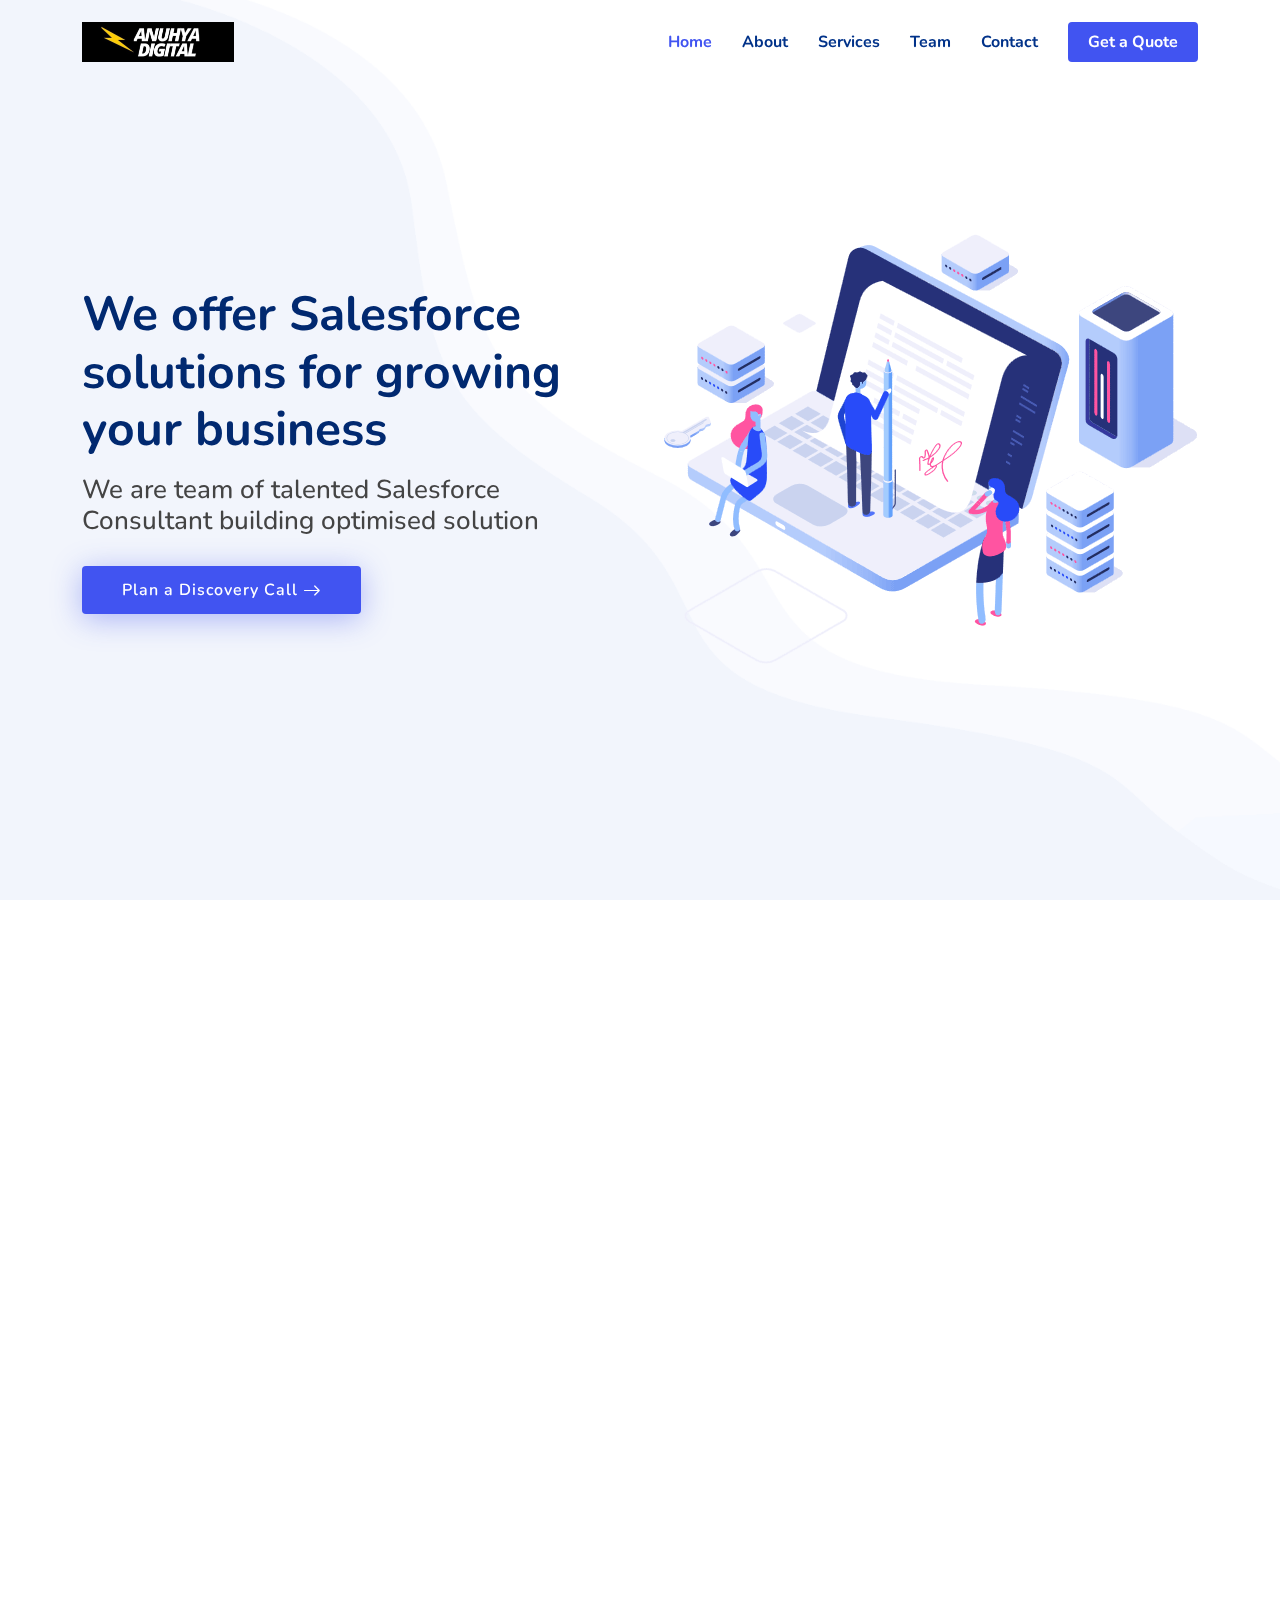
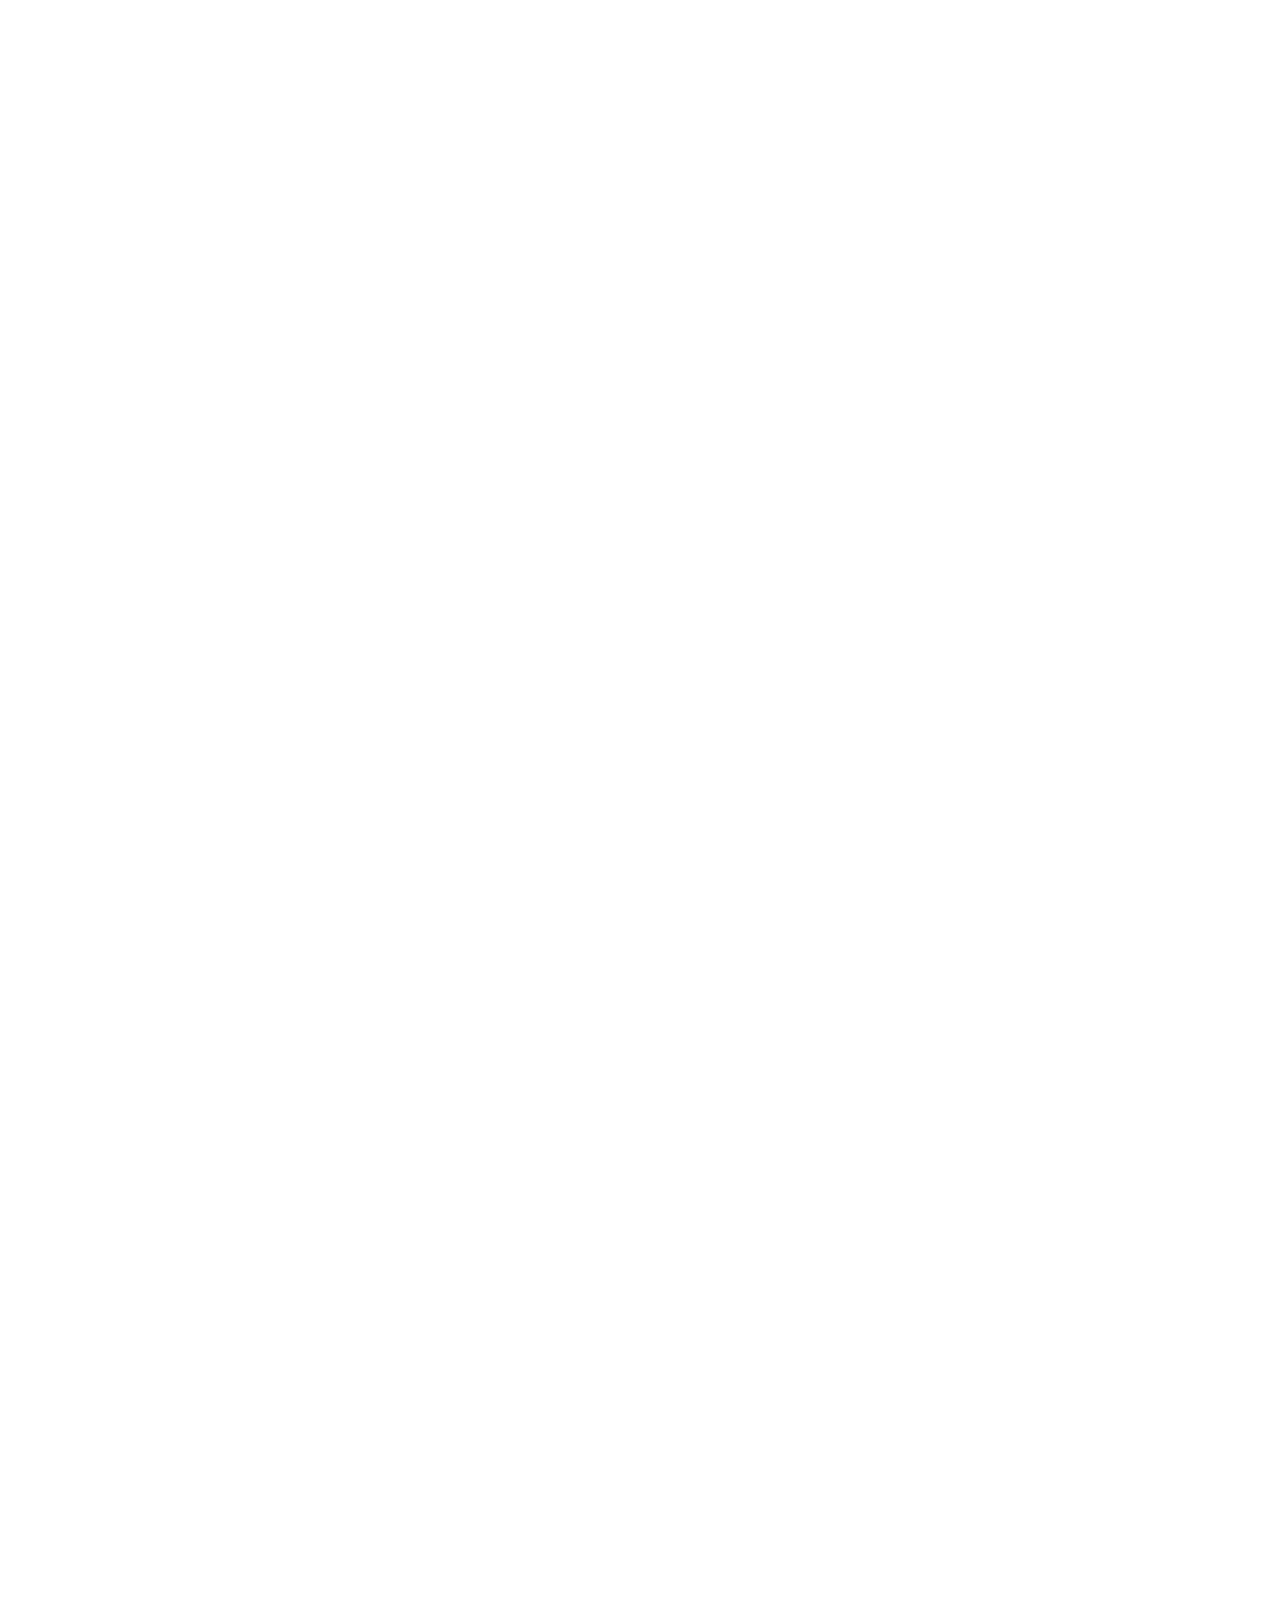
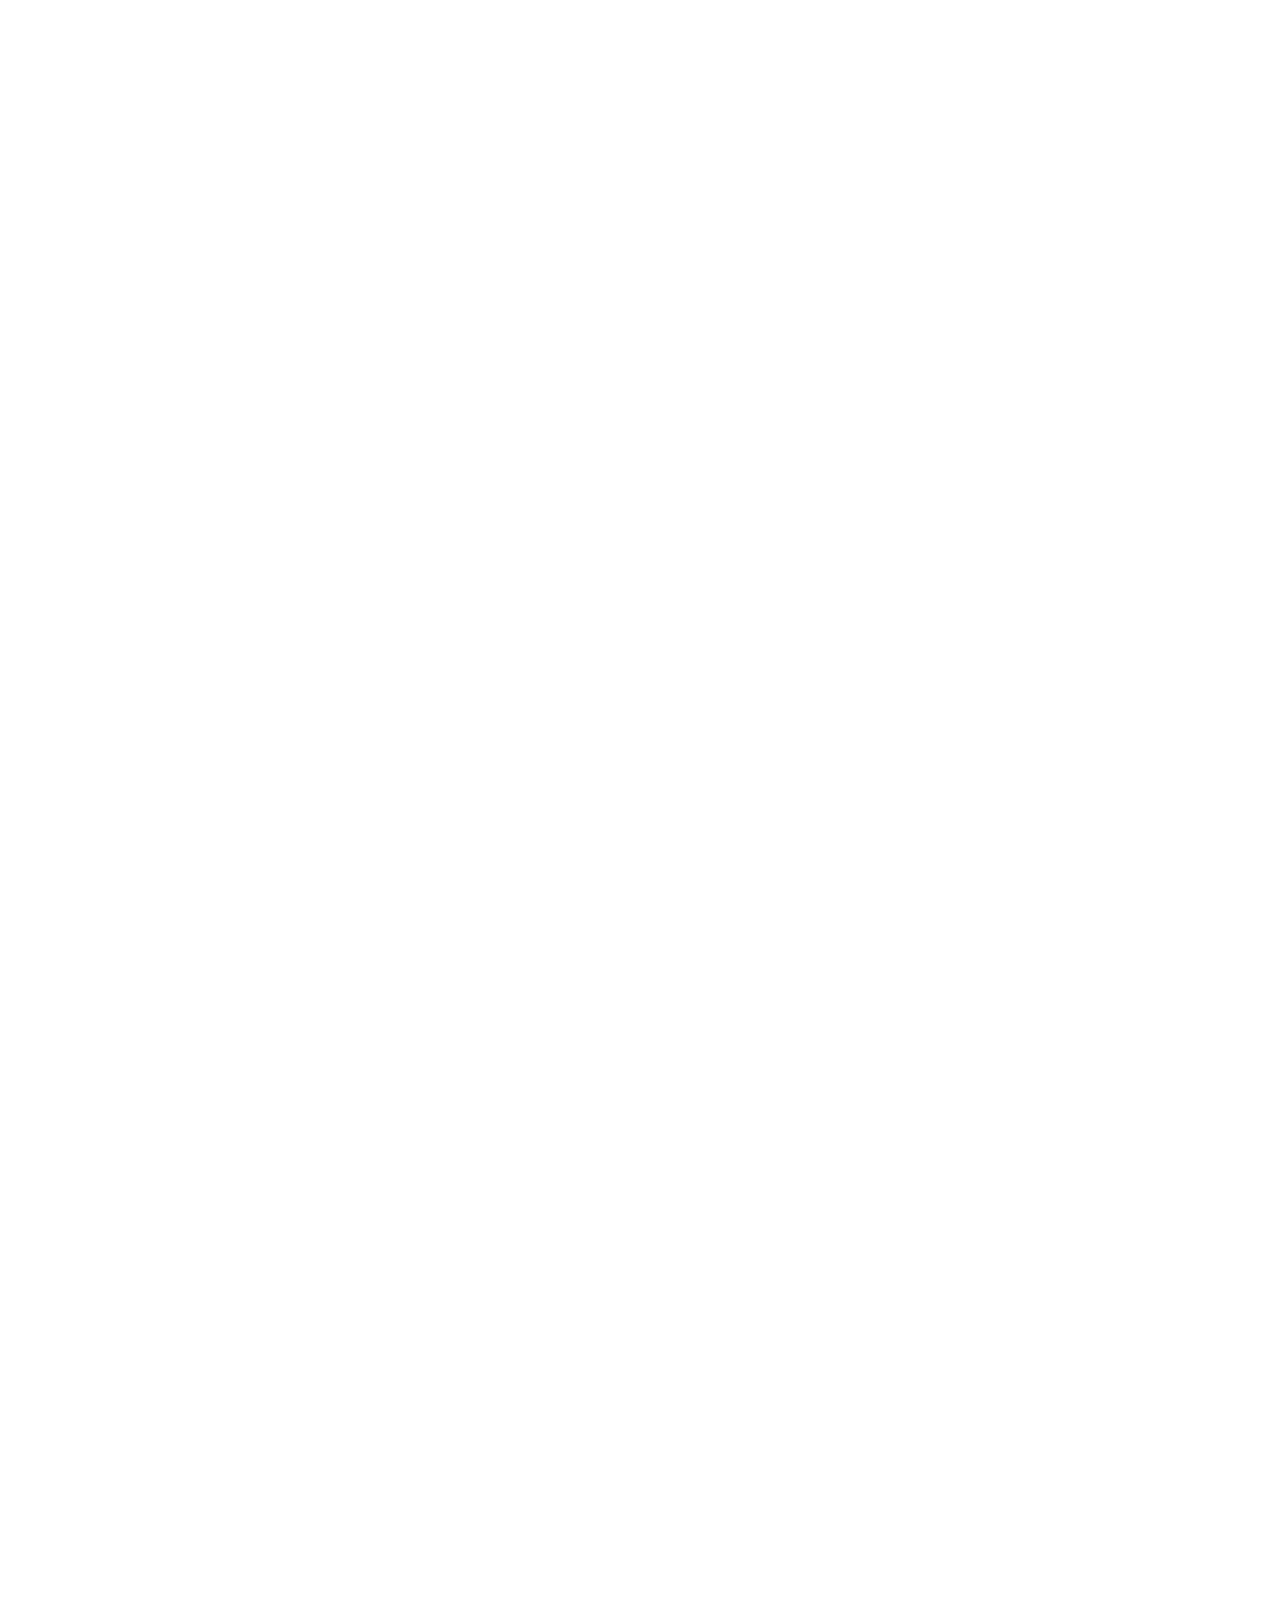
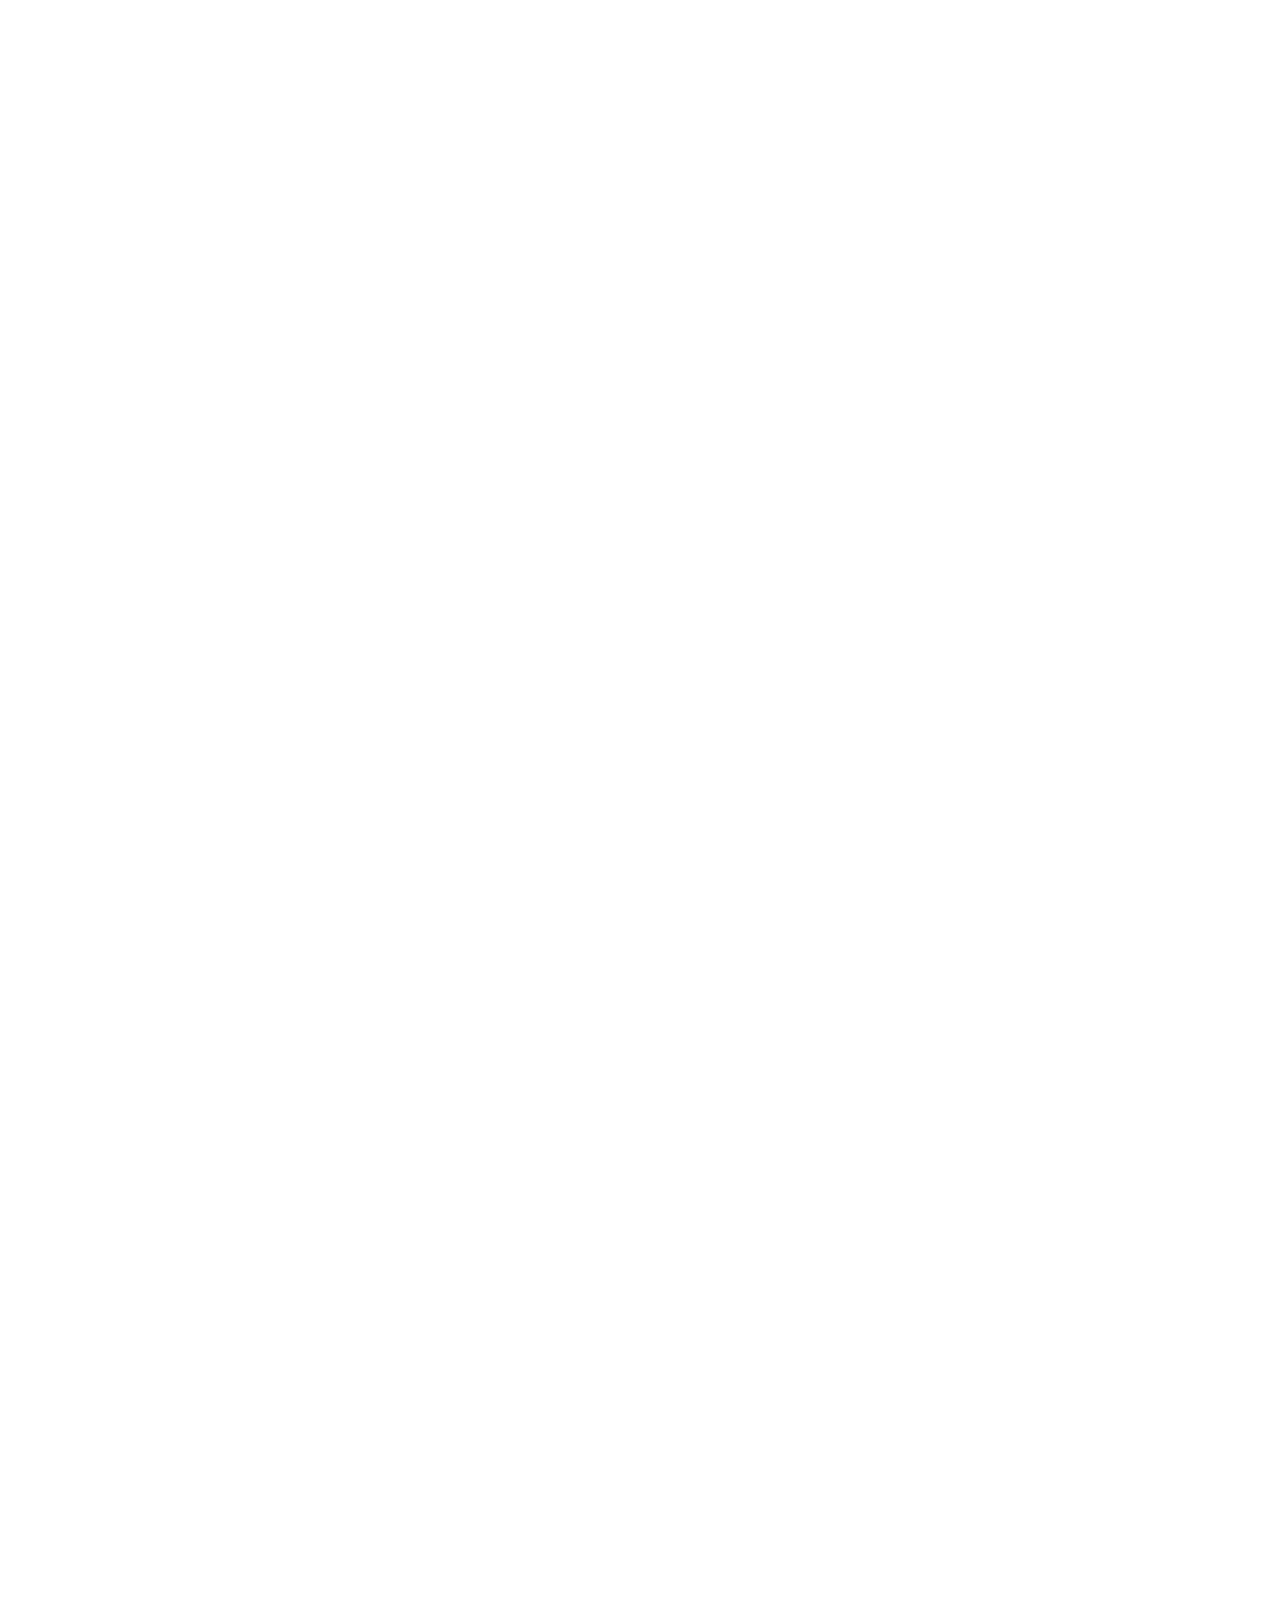
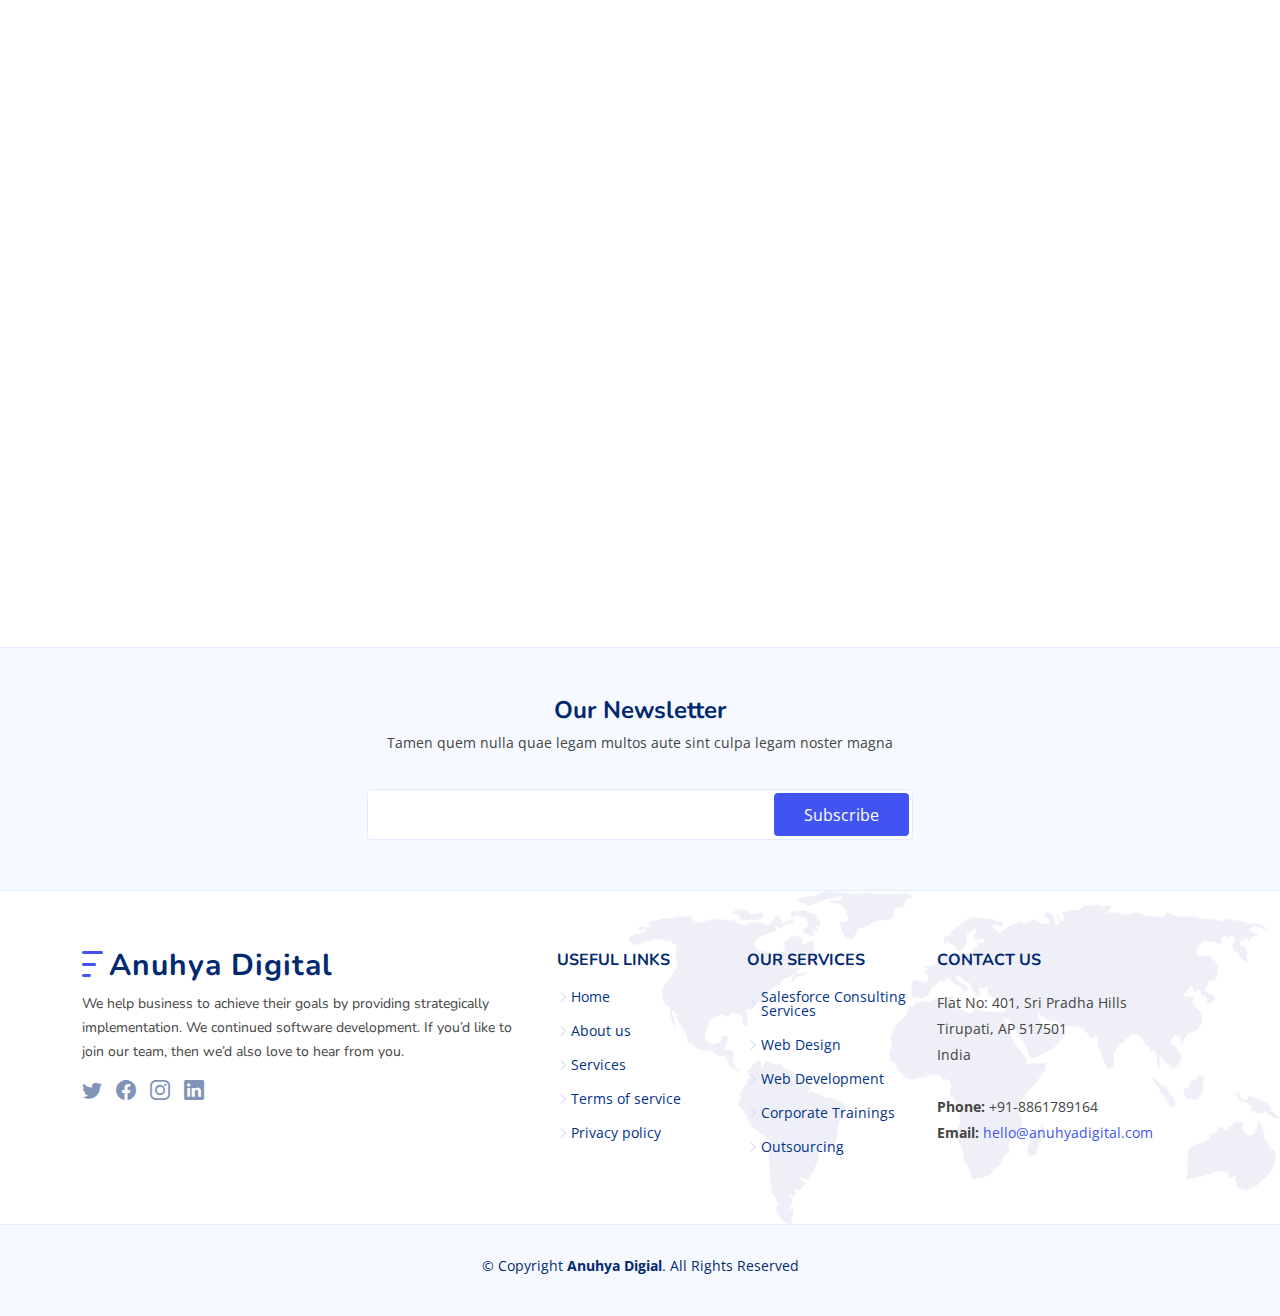
==== index.html @ 3bba0479 "pushing" ====
<!DOCTYPE html>
<html lang="en">
<head>
  <meta charset="utf-8">
  <meta content="width=device-width, initial-scale=1.0" name="viewport">

  <title>Anuhya Digital - Salesforce Consulting Firm</title>
  <meta content="" name="description">
  <meta content="" name="keywords">

  <!-- Favicons -->
  <link href="assets/img/favicon.png" rel="icon">
  <link href="assets/img/apple-touch-icon.png" rel="apple-touch-icon">

  <!-- Google Fonts -->
  <link href="https://fonts.googleapis.com/css?family=Open+Sans:300,300i,400,400i,600,600i,700,700i|Nunito:300,300i,400,400i,600,600i,700,700i|Poppins:300,300i,400,400i,500,500i,600,600i,700,700i" rel="stylesheet">

  <!-- Vendor CSS Files -->
  <link href="assets/vendor/aos/aos.css" rel="stylesheet">
  <link href="assets/vendor/bootstrap/css/bootstrap.min.css" rel="stylesheet">
  <link href="assets/vendor/bootstrap-icons/bootstrap-icons.css" rel="stylesheet">
  <link href="assets/vendor/glightbox/css/glightbox.min.css" rel="stylesheet">
  <link href="assets/vendor/remixicon/remixicon.css" rel="stylesheet">
  <link href="assets/vendor/swiper/swiper-bundle.min.css" rel="stylesheet">

  <!-- Template Main CSS File -->
  <link href="assets/css/style.css" rel="stylesheet">

</head>

<body>

  <!-- ======= Header ======= -->
  <header id="header" class="header fixed-top">
    <div class="container-fluid container-xl d-flex align-items-center justify-content-between">

      <a href="/" class="logo d-flex align-items-center">
        <img src="/assets/img/logo/Anuhya-Logo-1.jpg" alt="">
       <!-- <span>FlexStart</span> -->
      </a>

      <nav id="navbar" class="navbar">
        <ul>
          <li><a class="nav-link scrollto active" href="#hero">Home</a></li>
          <li><a class="nav-link scrollto" href="#about">About</a></li>
          <li><a class="nav-link scrollto" href="#services">Services</a></li>
         <!-- <li><a class="nav-link scrollto" href="#portfolio">Portfolio</a></li> -->
          <li><a class="nav-link scrollto" href="#team">Team</a></li>                   
         
         <!-- 
          <li class="dropdown"><a href="#"><span>Drop Down</span> <i class="bi bi-chevron-down"></i></a>
            <ul>
              <li><a href="#">Drop Down 1</a></li>
              <li class="dropdown"><a href="#"><span>Deep Drop Down</span> <i class="bi bi-chevron-right"></i></a>
                <ul>
                  <li><a href="#">Deep Drop Down 1</a></li>
                  <li><a href="#">Deep Drop Down 2</a></li>
                  <li><a href="#">Deep Drop Down 3</a></li>
                  <li><a href="#">Deep Drop Down 4</a></li>
                  <li><a href="#">Deep Drop Down 5</a></li>
                </ul>
              </li>
              <li><a href="#">Drop Down 2</a></li>
              <li><a href="#">Drop Down 3</a></li>
              <li><a href="#">Drop Down 4</a></li>
            </ul>
          </li>
          -->
          <li><a class="nav-link scrollto" href="#contact">Contact</a></li>
         <!-- <li><a href="blog.html">Blog</a></li> -->
          <li><a class="getstarted scrollto" href="#about">Get a Quote</a></li>
        </ul>
        <i class="bi bi-list mobile-nav-toggle"></i>
      </nav><!-- .navbar -->

    </div>
  </header><!-- End Header -->

  <!-- ======= Hero Section ======= -->
  <section id="hero" class="hero d-flex align-items-center">

    <div class="container">
      <div class="row">
        <div class="col-lg-6 d-flex flex-column justify-content-center">
          <h1 data-aos="fade-up">We offer Salesforce solutions for growing your business</h1>
          <h2 data-aos="fade-up" data-aos-delay="400">We are team of talented Salesforce Consultant building optimised solution</h2>
          <div data-aos="fade-up" data-aos-delay="600">
            <div class="text-center text-lg-start">
              <a href="#about" class="btn-get-started scrollto d-inline-flex align-items-center justify-content-center align-self-center">
                <span>Plan a Discovery Call</span>
                <i class="bi bi-arrow-right"></i>
              </a>
            </div>
          </div>
        </div>
        <div class="col-lg-6 hero-img" data-aos="zoom-out" data-aos-delay="200">
          <img src="assets/img/hero-img.png" class="img-fluid" alt="">
        </div>
      </div>
    </div>

  </section><!-- End Hero -->

  <main id="main">
    <!-- ======= About Section ======= -->
    <section id="about" class="about">

      <div class="container" data-aos="fade-up">
        <div class="row gx-0">

          <div class="col-lg-6 d-flex flex-column justify-content-center" data-aos="fade-up" data-aos-delay="200">
            <div class="content">
              <h3>Who We Are</h3>
              <h2>The complete digital agency for large & small businesses in Salesforce implementation</h2>
              <p style="text-align: justify;">
                We are having fantastic team made up  with the strongest mindset on salesforce consulting services on deliverables and our certified team wants to ensure client deliveries with dead lines and ensure to delivery with Out box functionality which helps to less maintained and greater optimization and usage of salesforce consulting skills. We always want to the client with clients from prototype to delivery and after delivery, we will not leave our clients, Our dedicated team will ensure everything running smoothly after delivery.
              </p>
              <div class="text-center text-lg-start">
                <a href="#" class="btn-read-more d-inline-flex align-items-center justify-content-center align-self-center">
                  <span>Read More</span>
                  <i class="bi bi-arrow-right"></i>
                </a>
              </div>
            </div>
          </div>

          <div class="col-lg-6 d-flex align-items-center" data-aos="zoom-out" data-aos-delay="200">
            <img src="assets/img/about.jpg" class="img-fluid" alt="">
          </div>

        </div>
      </div>

    </section><!-- End About Section -->

    <!-- ======= Values Section ======= -->
    <section id="values" class="values">

      <div class="container" data-aos="fade-up">

        <header class="section-header">
          <h2>Our Values</h2>
          <p style="font-size: 20px; line-height: 20px; text-align: justify;">
            As a Salesforce consulting company, we are committed to upholding a set of core values that guide our actions and decisions every day. We believe that by staying 
            true to these values, we can provide the best possible service to our clients and make a positive impact in our communities.
          </p>
        </header>

        <div class="row">

          <div class="col-lg-4" data-aos="fade-up" data-aos-delay="200">
            <div class="box">
              <img src="assets/img/values-3.png" class="img-fluid" alt="">
              <h3>Strategy</h3>
              <p>The first step involves a discovey call to get requirements and build strategy to build applications </p>
            </div>
          </div>

          <div class="col-lg-4 mt-4 mt-lg-0" data-aos="fade-up" data-aos-delay="400">
            <div class="box">
              <img src="assets/img/values-1.png" class="img-fluid" alt="">
              <h3>Design</h3>
              <p>Planning and building prototype version of applications and redesign application on user inputs.</p>
            </div>
          </div>

          <div class="col-lg-4 mt-4 mt-lg-0" data-aos="fade-up" data-aos-delay="600">
            <div class="box">
              <img src="assets/img/values-2.png" class="img-fluid" alt="">
              <h3>Launch</h3>
              <p>Train the trainer program and provide User training activity on applications.</p>
            </div>
          </div>

        </div>

      </div>

    </section><!-- End Values Section -->

    <!-- ======= Counts Section ======= -->
    <section id="counts" class="counts">
      <div class="container" data-aos="fade-up">

        <div class="row gy-4">

          <div class="col-lg-3 col-md-6">
            <div class="count-box">
              <i class="bi bi-emoji-smile"></i>
              <div>
                <span data-purecounter-start="0" data-purecounter-end="12" data-purecounter-duration="1" class="purecounter"></span>
                <p>Happy Clients</p>
              </div>
            </div>
          </div>

          <div class="col-lg-3 col-md-6">
            <div class="count-box">
              <i class="bi bi-journal-richtext" style="color: #ee6c20;"></i>
              <div>
                <span data-purecounter-start="0" data-purecounter-end="18" data-purecounter-duration="1" class="purecounter"></span>
                <p>Projects</p>
              </div>
            </div>
          </div>

          <div class="col-lg-3 col-md-6">
            <div class="count-box">
              <i class="bi bi-headset" style="color: #15be56;"></i>
              <div>
                <span data-purecounter-start="0" data-purecounter-end="5000" data-purecounter-duration="1" class="purecounter"></span>
                <p>Hours Of Support</p>
              </div>
            </div>
          </div>

          <div class="col-lg-3 col-md-6">
            <div class="count-box">
              <i class="bi bi-people" style="color: #bb0852;"></i>
              <div>
                <span data-purecounter-start="0" data-purecounter-end="15" data-purecounter-duration="1" class="purecounter"></span>
                <p>Hard Workers</p>
              </div>
            </div>
          </div>

        </div>

      </div>
    </section><!-- End Counts Section -->

    <!-- ======= Features Section ======= -->
    <!--
    <section id="features" class="features">

      <div class="container" data-aos="fade-up">

        <header class="section-header">
          <h2>Features</h2>
          <p>Laboriosam et omnis fuga quis dolor direda fara</p>
        </header>

        <div class="row">

          <div class="col-lg-6">
            <img src="assets/img/features.png" class="img-fluid" alt="">
          </div>

          <div class="col-lg-6 mt-5 mt-lg-0 d-flex">
            <div class="row align-self-center gy-4">

              <div class="col-md-6" data-aos="zoom-out" data-aos-delay="200">
                <div class="feature-box d-flex align-items-center">
                  <i class="bi bi-check"></i>
                  <h3>Eos aspernatur rem</h3>
                </div>
              </div>

              <div class="col-md-6" data-aos="zoom-out" data-aos-delay="300">
                <div class="feature-box d-flex align-items-center">
                  <i class="bi bi-check"></i>
                  <h3>Facilis neque ipsa</h3>
                </div>
              </div>

              <div class="col-md-6" data-aos="zoom-out" data-aos-delay="400">
                <div class="feature-box d-flex align-items-center">
                  <i class="bi bi-check"></i>
                  <h3>Volup amet voluptas</h3>
                </div>
              </div>

              <div class="col-md-6" data-aos="zoom-out" data-aos-delay="500">
                <div class="feature-box d-flex align-items-center">
                  <i class="bi bi-check"></i>
                  <h3>Rerum omnis sint</h3>
                </div>
              </div>

              <div class="col-md-6" data-aos="zoom-out" data-aos-delay="600">
                <div class="feature-box d-flex align-items-center">
                  <i class="bi bi-check"></i>
                  <h3>Alias possimus</h3>
                </div>
              </div>

              <div class="col-md-6" data-aos="zoom-out" data-aos-delay="700">
                <div class="feature-box d-flex align-items-center">
                  <i class="bi bi-check"></i>
                  <h3>Repellendus mollitia</h3>
                </div>
              </div>

            </div>
          </div>

        </div> 

        <div class="row feture-tabs" data-aos="fade-up">
          <div class="col-lg-6">
            <h3>Neque officiis dolore maiores et exercitationem quae est seda lidera pat claero</h3>

            <ul class="nav nav-pills mb-3">
              <li>
                <a class="nav-link active" data-bs-toggle="pill" href="#tab1">Saepe fuga</a>
              </li>
              <li>
                <a class="nav-link" data-bs-toggle="pill" href="#tab2">Voluptates</a>
              </li>
              <li>
                <a class="nav-link" data-bs-toggle="pill" href="#tab3">Corrupti</a>
              </li>
            </ul>

            <div class="tab-content">
              <div class="tab-pane fade show active" id="tab1">
                <p>Consequuntur inventore voluptates consequatur aut vel et. Eos doloribus expedita. Sapiente atque consequatur minima nihil quae aspernatur quo suscipit voluptatem.</p>
                <div class="d-flex align-items-center mb-2">
                  <i class="bi bi-check2"></i>
                  <h4>Repudiandae rerum velit modi et officia quasi facilis</h4>
                </div>
                <p>Laborum omnis voluptates voluptas qui sit aliquam blanditiis. Sapiente minima commodi dolorum non eveniet magni quaerat nemo et.</p>
                <div class="d-flex align-items-center mb-2">
                  <i class="bi bi-check2"></i>
                  <h4>Incidunt non veritatis illum ea ut nisi</h4>
                </div>
                <p>Non quod totam minus repellendus autem sint velit. Rerum debitis facere soluta tenetur. Iure molestiae assumenda sunt qui inventore eligendi voluptates nisi at. Dolorem quo tempora. Quia et perferendis.</p>
              </div>

              <div class="tab-pane fade show" id="tab2">
                <p>Consequuntur inventore voluptates consequatur aut vel et. Eos doloribus expedita. Sapiente atque consequatur minima nihil quae aspernatur quo suscipit voluptatem.</p>
                <div class="d-flex align-items-center mb-2">
                  <i class="bi bi-check2"></i>
                  <h4>Repudiandae rerum velit modi et officia quasi facilis</h4>
                </div>
                <p>Laborum omnis voluptates voluptas qui sit aliquam blanditiis. Sapiente minima commodi dolorum non eveniet magni quaerat nemo et.</p>
                <div class="d-flex align-items-center mb-2">
                  <i class="bi bi-check2"></i>
                  <h4>Incidunt non veritatis illum ea ut nisi</h4>
                </div>
                <p>Non quod totam minus repellendus autem sint velit. Rerum debitis facere soluta tenetur. Iure molestiae assumenda sunt qui inventore eligendi voluptates nisi at. Dolorem quo tempora. Quia et perferendis.</p>
              </div>

              <div class="tab-pane fade show" id="tab3">
                <p>Consequuntur inventore voluptates consequatur aut vel et. Eos doloribus expedita. Sapiente atque consequatur minima nihil quae aspernatur quo suscipit voluptatem.</p>
                <div class="d-flex align-items-center mb-2">
                  <i class="bi bi-check2"></i>
                  <h4>Repudiandae rerum velit modi et officia quasi facilis</h4>
                </div>
                <p>Laborum omnis voluptates voluptas qui sit aliquam blanditiis. Sapiente minima commodi dolorum non eveniet magni quaerat nemo et.</p>
                <div class="d-flex align-items-center mb-2">
                  <i class="bi bi-check2"></i>
                  <h4>Incidunt non veritatis illum ea ut nisi</h4>
                </div>
                <p>Non quod totam minus repellendus autem sint velit. Rerum debitis facere soluta tenetur. Iure molestiae assumenda sunt qui inventore eligendi voluptates nisi at. Dolorem quo tempora. Quia et perferendis.</p>
              </div>
            </div>
          </div>

          <div class="col-lg-6">
            <img src="assets/img/features-2.png" class="img-fluid" alt="">
          </div>
        </div>

        <div class="row feature-icons" data-aos="fade-up">
          <h3>Ratione mollitia eos ab laudantium rerum beatae quo</h3>
          <div class="row">
            <div class="col-xl-4 text-center" data-aos="fade-right" data-aos-delay="100">
              <img src="assets/img/features-3.png" class="img-fluid p-4" alt="">
            </div>

            <div class="col-xl-8 d-flex content">
              <div class="row align-self-center gy-4">

                <div class="col-md-6 icon-box" data-aos="fade-up">
                  <i class="ri-line-chart-line"></i>
                  <div>
                    <h4>Corporis voluptates sit</h4>
                    <p>Consequuntur sunt aut quasi enim aliquam quae harum pariatur laboris nisi ut aliquip</p>
                  </div>
                </div>

                <div class="col-md-6 icon-box" data-aos="fade-up" data-aos-delay="100">
                  <i class="ri-stack-line"></i>
                  <div>
                    <h4>Ullamco laboris nisi</h4>
                    <p>Excepteur sint occaecat cupidatat non proident, sunt in culpa qui officia deserunt</p>
                  </div>
                </div>

                <div class="col-md-6 icon-box" data-aos="fade-up" data-aos-delay="200">
                  <i class="ri-brush-4-line"></i>
                  <div>
                    <h4>Labore consequatur</h4>
                    <p>Aut suscipit aut cum nemo deleniti aut omnis. Doloribus ut maiores omnis facere</p>
                  </div>
                </div>

                <div class="col-md-6 icon-box" data-aos="fade-up" data-aos-delay="300">
                  <i class="ri-magic-line"></i>
                  <div>
                    <h4>Beatae veritatis</h4>
                    <p>Expedita veritatis consequuntur nihil tempore laudantium vitae denat pacta</p>
                  </div>
                </div>

                <div class="col-md-6 icon-box" data-aos="fade-up" data-aos-delay="400">
                  <i class="ri-command-line"></i>
                  <div>
                    <h4>Molestiae dolor</h4>
                    <p>Et fuga et deserunt et enim. Dolorem architecto ratione tensa raptor marte</p>
                  </div>
                </div>

                <div class="col-md-6 icon-box" data-aos="fade-up" data-aos-delay="500">
                  <i class="ri-radar-line"></i>
                  <div>
                    <h4>Explicabo consectetur</h4>
                    <p>Est autem dicta beatae suscipit. Sint veritatis et sit quasi ab aut inventore</p>
                  </div>
                </div>

              </div>
            </div>
          </div>
        </div>
      </div>
    </section>
     -->
    <!-- End Features Section -->

    <!-- ======= Services Section ======= -->
    <section id="services" class="services">

      <div class="container" data-aos="fade-up">

        <header class="section-header">
          <h2>Services</h2>
          <p style="font-size: 25px; line-height: 25px; text-align: justify;">We’re an agency that runs remarkably successful deployments in the most
            competitive sectors, using a unique blend of technical and creative expertise</p>
        </header>

        <div class="row gy-4">

          <div class="col-lg-4 col-md-6" data-aos="fade-up" data-aos-delay="200">
            <div class="service-box blue">
              <i class="ri-discuss-line icon"></i>
              <h3>Salesforce Sales Cloud</h3>
              <p>Provident nihil minus qui consequatur non omnis maiores. Eos accusantium minus dolores iure perferendis tempore et consequatur.</p>
              <a href="#" class="read-more"><span>Read More</span> <i class="bi bi-arrow-right"></i></a>
            </div>
          </div>

          <div class="col-lg-4 col-md-6" data-aos="fade-up" data-aos-delay="300">
            <div class="service-box orange">
              <i class="ri-discuss-line icon"></i>
              <h3>Salesforce Service Cloud</h3>
              <p>Ut autem aut autem non a. Sint sint sit facilis nam iusto sint. Libero corrupti neque eum hic non ut nesciunt dolorem.</p>
              <a href="#" class="read-more"><span>Read More</span> <i class="bi bi-arrow-right"></i></a>
            </div>
          </div>

          <div class="col-lg-4 col-md-6" data-aos="fade-up" data-aos-delay="400">
            <div class="service-box green">
              <i class="ri-discuss-line icon"></i>
              <h3>Salesforce Community Cloud</h3>
              <p>Ut excepturi voluptatem nisi sed. Quidem fuga consequatur. Minus ea aut. Vel qui id voluptas adipisci eos earum corrupti.</p>
              <a href="#" class="read-more"><span>Read More</span> <i class="bi bi-arrow-right"></i></a>
            </div>
          </div>

          <div class="col-lg-4 col-md-6" data-aos="fade-up" data-aos-delay="500">
            <div class="service-box red">
              <i class="ri-discuss-line icon"></i>
              <h3>Salesforce Non Profit Cloud</h3>
              <p>Non et temporibus minus omnis sed dolor esse consequatur. Cupiditate sed error ea fuga sit provident adipisci neque.</p>
              <a href="#" class="read-more"><span>Read More</span> <i class="bi bi-arrow-right"></i></a>
            </div>
          </div>

          <div class="col-lg-4 col-md-6" data-aos="fade-up" data-aos-delay="600">
            <div class="service-box purple">
              <i class="ri-discuss-line icon"></i>
              <h3>Salesforce Field Service Cloud</h3>
              <p>Cumque et suscipit saepe. Est maiores autem enim facilis ut aut ipsam corporis aut. Sed animi at autem alias eius labore.</p>
              <a href="#" class="read-more"><span>Read More</span> <i class="bi bi-arrow-right"></i></a>
            </div>
          </div>

          <div class="col-lg-4 col-md-6" data-aos="fade-up" data-aos-delay="700">
            <div class="service-box pink">
              <i class="ri-discuss-line icon"></i>
              <h3>Tableau CRM</h3>
              <p>Hic molestias ea quibusdam eos. Fugiat enim doloremque aut neque non et debitis iure. Corrupti recusandae ducimus enim.</p>
              <a href="#" class="read-more"><span>Read More</span> <i class="bi bi-arrow-right"></i></a>
            </div>
          </div>

          <div class="col-lg-4 col-md-6" data-aos="fade-up" data-aos-delay="500">
            <div class="service-box red">
              <i class="ri-discuss-line icon"></i>
              <h3>Web Design</h3>
              <p>Non et temporibus minus omnis sed dolor esse consequatur. Cupiditate sed error ea fuga sit provident adipisci neque.</p>
              <a href="#" class="read-more"><span>Read More</span> <i class="bi bi-arrow-right"></i></a>
            </div>
          </div>

          <div class="col-lg-4 col-md-6" data-aos="fade-up" data-aos-delay="600">
            <div class="service-box purple">
              <i class="ri-discuss-line icon"></i>
              <h3>SEO</h3>
              <p>Cumque et suscipit saepe. Est maiores autem enim facilis ut aut ipsam corporis aut. Sed animi at autem alias eius labore.</p>
              <a href="#" class="read-more"><span>Read More</span> <i class="bi bi-arrow-right"></i></a>
            </div>
          </div>

          <div class="col-lg-4 col-md-6" data-aos="fade-up" data-aos-delay="700">
            <div class="service-box pink">
              <i class="ri-discuss-line icon"></i>
              <h3>Social Media Marketing</h3>
              <p>Hic molestias ea quibusdam eos. Fugiat enim doloremque aut neque non et debitis iure. Corrupti recusandae ducimus enim.</p>
              <a href="#" class="read-more"><span>Read More</span> <i class="bi bi-arrow-right"></i></a>
            </div>
          </div>
        </div>

      </div>

    </section>
    <!-- End Services Section -->

    <!-- ======= Pricing Section ======= -->
    <!--
    <section id="pricing" class="pricing">
      <div class="container" data-aos="fade-up">
        <header class="section-header">
          <h2>Pricing</h2>
          <p>Check our Pricing</p>
        </header>

        <div class="row gy-4" data-aos="fade-left">
          <div class="col-lg-3 col-md-6" data-aos="zoom-in" data-aos-delay="100">
            <div class="box">
              <h3 style="color: #07d5c0;">Free Plan</h3>
              <div class="price"><sup>$</sup>0<span> / mo</span></div>
              <img src="assets/img/pricing-free.png" class="img-fluid" alt="">
              <ul>
                <li>Aida dere</li>
                <li>Nec feugiat nisl</li>
                <li>Nulla at volutpat dola</li>
                <li class="na">Pharetra massa</li>
                <li class="na">Massa ultricies mi</li>
              </ul>
              <a href="#" class="btn-buy">Buy Now</a>
            </div>
          </div>

          <div class="col-lg-3 col-md-6" data-aos="zoom-in" data-aos-delay="200">
            <div class="box">
              <span class="featured">Featured</span>
              <h3 style="color: #65c600;">Starter Plan</h3>
              <div class="price"><sup>$</sup>19<span> / mo</span></div>
              <img src="assets/img/pricing-starter.png" class="img-fluid" alt="">
              <ul>
                <li>Aida dere</li>
                <li>Nec feugiat nisl</li>
                <li>Nulla at volutpat dola</li>
                <li>Pharetra massa</li>
                <li class="na">Massa ultricies mi</li>
              </ul>
              <a href="#" class="btn-buy">Buy Now</a>
            </div>
          </div>

          <div class="col-lg-3 col-md-6" data-aos="zoom-in" data-aos-delay="300">
            <div class="box">
              <h3 style="color: #ff901c;">Business Plan</h3>
              <div class="price"><sup>$</sup>29<span> / mo</span></div>
              <img src="assets/img/pricing-business.png" class="img-fluid" alt="">
              <ul>
                <li>Aida dere</li>
                <li>Nec feugiat nisl</li>
                <li>Nulla at volutpat dola</li>
                <li>Pharetra massa</li>
                <li>Massa ultricies mi</li>
              </ul>
              <a href="#" class="btn-buy">Buy Now</a>
            </div>
          </div>

          <div class="col-lg-3 col-md-6" data-aos="zoom-in" data-aos-delay="400">
            <div class="box">
              <h3 style="color: #ff0071;">Ultimate Plan</h3>
              <div class="price"><sup>$</sup>49<span> / mo</span></div>
              <img src="assets/img/pricing-ultimate.png" class="img-fluid" alt="">
              <ul>
                <li>Aida dere</li>
                <li>Nec feugiat nisl</li>
                <li>Nulla at volutpat dola</li>
                <li>Pharetra massa</li>
                <li>Massa ultricies mi</li>
              </ul>
              <a href="#" class="btn-buy">Buy Now</a>
            </div>
          </div>
        </div>
      </div>
    </section>
    -->
    <!-- End Pricing Section -->

    <!-- ======= F.A.Q Section ======= -->
    <section id="faq" class="faq">
      <div class="container" data-aos="fade-up">
        <header class="section-header">
          <h2>F.A.Q</h2>
          <p>Frequently Asked Questions</p>
        </header>

        <div class="row">
          <div class="col-lg-6">
            <!-- F.A.Q List 1-->
            <div class="accordion accordion-flush" id="faqlist1">
              <div class="accordion-item">
                <h2 class="accordion-header">
                  <button class="accordion-button collapsed" type="button" data-bs-toggle="collapse" data-bs-target="#faq-content-1">
                    Non consectetur a erat nam at lectus urna duis?
                  </button>
                </h2>
                <div id="faq-content-1" class="accordion-collapse collapse" data-bs-parent="#faqlist1">
                  <div class="accordion-body">
                    Feugiat pretium nibh ipsum consequat. Tempus iaculis urna id volutpat lacus laoreet non curabitur gravida. Venenatis lectus magna fringilla urna porttitor rhoncus dolor purus non.
                  </div>
                </div>
              </div>

              <div class="accordion-item">
                <h2 class="accordion-header">
                  <button class="accordion-button collapsed" type="button" data-bs-toggle="collapse" data-bs-target="#faq-content-2">
                    Feugiat scelerisque varius morbi enim nunc faucibus a pellentesque?
                  </button>
                </h2>
                <div id="faq-content-2" class="accordion-collapse collapse" data-bs-parent="#faqlist1">
                  <div class="accordion-body">
                    Dolor sit amet consectetur adipiscing elit pellentesque habitant morbi. Id interdum velit laoreet id donec ultrices. Fringilla phasellus faucibus scelerisque eleifend donec pretium. Est pellentesque elit ullamcorper dignissim. Mauris ultrices eros in cursus turpis massa tincidunt dui.
                  </div>
                </div>
              </div>

              <div class="accordion-item">
                <h2 class="accordion-header">
                  <button class="accordion-button collapsed" type="button" data-bs-toggle="collapse" data-bs-target="#faq-content-3">
                    Dolor sit amet consectetur adipiscing elit pellentesque habitant morbi?
                  </button>
                </h2>
                <div id="faq-content-3" class="accordion-collapse collapse" data-bs-parent="#faqlist1">
                  <div class="accordion-body">
                    Eleifend mi in nulla posuere sollicitudin aliquam ultrices sagittis orci. Faucibus pulvinar elementum integer enim. Sem nulla pharetra diam sit amet nisl suscipit. Rutrum tellus pellentesque eu tincidunt. Lectus urna duis convallis convallis tellus. Urna molestie at elementum eu facilisis sed odio morbi quis
                  </div>
                </div>
              </div>

            </div>
          </div>

          <div class="col-lg-6">

            <!-- F.A.Q List 2-->
            <div class="accordion accordion-flush" id="faqlist2">

              <div class="accordion-item">
                <h2 class="accordion-header">
                  <button class="accordion-button collapsed" type="button" data-bs-toggle="collapse" data-bs-target="#faq2-content-1">
                    Ac odio tempor orci dapibus. Aliquam eleifend mi in nulla?
                  </button>
                </h2>
                <div id="faq2-content-1" class="accordion-collapse collapse" data-bs-parent="#faqlist2">
                  <div class="accordion-body">
                    Dolor sit amet consectetur adipiscing elit pellentesque habitant morbi. Id interdum velit laoreet id donec ultrices. Fringilla phasellus faucibus scelerisque eleifend donec pretium. Est pellentesque elit ullamcorper dignissim. Mauris ultrices eros in cursus turpis massa tincidunt dui.
                  </div>
                </div>
              </div>

              <div class="accordion-item">
                <h2 class="accordion-header">
                  <button class="accordion-button collapsed" type="button" data-bs-toggle="collapse" data-bs-target="#faq2-content-2">
                    Tempus quam pellentesque nec nam aliquam sem et tortor consequat?
                  </button>
                </h2>
                <div id="faq2-content-2" class="accordion-collapse collapse" data-bs-parent="#faqlist2">
                  <div class="accordion-body">
                    Molestie a iaculis at erat pellentesque adipiscing commodo. Dignissim suspendisse in est ante in. Nunc vel risus commodo viverra maecenas accumsan. Sit amet nisl suscipit adipiscing bibendum est. Purus gravida quis blandit turpis cursus in
                  </div>
                </div>
              </div>

              <div class="accordion-item">
                <h2 class="accordion-header">
                  <button class="accordion-button collapsed" type="button" data-bs-toggle="collapse" data-bs-target="#faq2-content-3">
                    Varius vel pharetra vel turpis nunc eget lorem dolor?
                  </button>
                </h2>
                <div id="faq2-content-3" class="accordion-collapse collapse" data-bs-parent="#faqlist2">
                  <div class="accordion-body">
                    Laoreet sit amet cursus sit amet dictum sit amet justo. Mauris vitae ultricies leo integer malesuada nunc vel. Tincidunt eget nullam non nisi est sit amet. Turpis nunc eget lorem dolor sed. Ut venenatis tellus in metus vulputate eu scelerisque. Pellentesque diam volutpat commodo sed egestas egestas fringilla phasellus faucibus. Nibh tellus molestie nunc non blandit massa enim nec.
                  </div>
                </div>
              </div>
            </div>
          </div>
        </div>
      </div>
    </section>
    <!-- End F.A.Q Section -->

    <!-- ======= Portfolio Section ======= -->
    <!--
    <section id="portfolio" class="portfolio">
      <div class="container" data-aos="fade-up">
        <header class="section-header">
          <h2>Portfolio</h2>
          <p>Check our latest work</p>
        </header>

        <div class="row" data-aos="fade-up" data-aos-delay="100">
          <div class="col-lg-12 d-flex justify-content-center">
            <ul id="portfolio-flters">
              <li data-filter="*" class="filter-active">All</li>
              <li data-filter=".filter-app">App</li>
              <li data-filter=".filter-card">Card</li>
              <li data-filter=".filter-web">Web</li>
            </ul>
          </div>
        </div>

        <div class="row gy-4 portfolio-container" data-aos="fade-up" data-aos-delay="200">
          <div class="col-lg-4 col-md-6 portfolio-item filter-app">
            <div class="portfolio-wrap">
              <img src="assets/img/portfolio/portfolio-1.jpg" class="img-fluid" alt="">
              <div class="portfolio-info">
                <h4>App 1</h4>
                <p>App</p>
                <div class="portfolio-links">
                  <a href="assets/img/portfolio/portfolio-1.jpg" data-gallery="portfolioGallery" class="portfokio-lightbox" title="App 1"><i class="bi bi-plus"></i></a>
                  <a href="portfolio-details.html" title="More Details"><i class="bi bi-link"></i></a>
                </div>
              </div>
            </div>
          </div>

          <div class="col-lg-4 col-md-6 portfolio-item filter-web">
            <div class="portfolio-wrap">
              <img src="assets/img/portfolio/portfolio-2.jpg" class="img-fluid" alt="">
              <div class="portfolio-info">
                <h4>Web 3</h4>
                <p>Web</p>
                <div class="portfolio-links">
                  <a href="assets/img/portfolio/portfolio-2.jpg" data-gallery="portfolioGallery" class="portfokio-lightbox" title="Web 3"><i class="bi bi-plus"></i></a>
                  <a href="portfolio-details.html" title="More Details"><i class="bi bi-link"></i></a>
                </div>
              </div>
            </div>
          </div>

          <div class="col-lg-4 col-md-6 portfolio-item filter-app">
            <div class="portfolio-wrap">
              <img src="assets/img/portfolio/portfolio-3.jpg" class="img-fluid" alt="">
              <div class="portfolio-info">
                <h4>App 2</h4>
                <p>App</p>
                <div class="portfolio-links">
                  <a href="assets/img/portfolio/portfolio-3.jpg" data-gallery="portfolioGallery" class="portfokio-lightbox" title="App 2"><i class="bi bi-plus"></i></a>
                  <a href="portfolio-details.html" title="More Details"><i class="bi bi-link"></i></a>
                </div>
              </div>
            </div>
          </div>

          <div class="col-lg-4 col-md-6 portfolio-item filter-card">
            <div class="portfolio-wrap">
              <img src="assets/img/portfolio/portfolio-4.jpg" class="img-fluid" alt="">
              <div class="portfolio-info">
                <h4>Card 2</h4>
                <p>Card</p>
                <div class="portfolio-links">
                  <a href="assets/img/portfolio/portfolio-4.jpg" data-gallery="portfolioGallery" class="portfokio-lightbox" title="Card 2"><i class="bi bi-plus"></i></a>
                  <a href="portfolio-details.html" title="More Details"><i class="bi bi-link"></i></a>
                </div>
              </div>
            </div>
          </div>

          <div class="col-lg-4 col-md-6 portfolio-item filter-web">
            <div class="portfolio-wrap">
              <img src="assets/img/portfolio/portfolio-5.jpg" class="img-fluid" alt="">
              <div class="portfolio-info">
                <h4>Web 2</h4>
                <p>Web</p>
                <div class="portfolio-links">
                  <a href="assets/img/portfolio/portfolio-5.jpg" data-gallery="portfolioGallery" class="portfokio-lightbox" title="Web 2"><i class="bi bi-plus"></i></a>
                  <a href="portfolio-details.html" title="More Details"><i class="bi bi-link"></i></a>
                </div>
              </div>
            </div>
          </div>

          <div class="col-lg-4 col-md-6 portfolio-item filter-app">
            <div class="portfolio-wrap">
              <img src="assets/img/portfolio/portfolio-6.jpg" class="img-fluid" alt="">
              <div class="portfolio-info">
                <h4>App 3</h4>
                <p>App</p>
                <div class="portfolio-links">
                  <a href="assets/img/portfolio/portfolio-6.jpg" data-gallery="portfolioGallery" class="portfokio-lightbox" title="App 3"><i class="bi bi-plus"></i></a>
                  <a href="portfolio-details.html" title="More Details"><i class="bi bi-link"></i></a>
                </div>
              </div>
            </div>
          </div>

          <div class="col-lg-4 col-md-6 portfolio-item filter-card">
            <div class="portfolio-wrap">
              <img src="assets/img/portfolio/portfolio-7.jpg" class="img-fluid" alt="">
              <div class="portfolio-info">
                <h4>Card 1</h4>
                <p>Card</p>
                <div class="portfolio-links">
                  <a href="assets/img/portfolio/portfolio-7.jpg" data-gallery="portfolioGallery" class="portfokio-lightbox" title="Card 1"><i class="bi bi-plus"></i></a>
                  <a href="portfolio-details.html" title="More Details"><i class="bi bi-link"></i></a>
                </div>
              </div>
            </div>
          </div>

          <div class="col-lg-4 col-md-6 portfolio-item filter-card">
            <div class="portfolio-wrap">
              <img src="assets/img/portfolio/portfolio-8.jpg" class="img-fluid" alt="">
              <div class="portfolio-info">
                <h4>Card 3</h4>
                <p>Card</p>
                <div class="portfolio-links">
                  <a href="assets/img/portfolio/portfolio-8.jpg" data-gallery="portfolioGallery" class="portfokio-lightbox" title="Card 3"><i class="bi bi-plus"></i></a>
                  <a href="portfolio-details.html" title="More Details"><i class="bi bi-link"></i></a>
                </div>
              </div>
            </div>
          </div>

          <div class="col-lg-4 col-md-6 portfolio-item filter-web">
            <div class="portfolio-wrap">
              <img src="assets/img/portfolio/portfolio-9.jpg" class="img-fluid" alt="">
              <div class="portfolio-info">
                <h4>Web 3</h4>
                <p>Web</p>
                <div class="portfolio-links">
                  <a href="assets/img/portfolio/portfolio-9.jpg" data-gallery="portfolioGallery" class="portfokio-lightbox" title="Web 3"><i class="bi bi-plus"></i></a>
                  <a href="portfolio-details.html" title="More Details"><i class="bi bi-link"></i></a>
                </div>
              </div>
            </div>
          </div>
        </div>
      </div>
    </section>
    -->
    <!-- End Portfolio Section -->

    <!-- ======= Testimonials Section ======= -->
    <section id="testimonials" class="testimonials">

      <div class="container" data-aos="fade-up">

        <header class="section-header">
          <h2>Testimonials</h2>
          <p>What they are saying about us</p>
        </header>

        <div class="testimonials-slider swiper" data-aos="fade-up" data-aos-delay="200">
          <div class="swiper-wrapper">

            <div class="swiper-slide">
              <div class="testimonial-item">
                <div class="stars">
                  <i class="bi bi-star-fill"></i><i class="bi bi-star-fill"></i><i class="bi bi-star-fill"></i><i class="bi bi-star-fill"></i><i class="bi bi-star-fill"></i>
                </div>
                <p style="text-align:justify">
                  Anuhya Digital has always been a great salesforce consulting services and implementation company to work with. They know the SFDC system very well and can tune 
                  to your requirements. Extremely flexible in working with the customers and always ensure a customer delight. Keep it up guys . 
                  Excellent team!!! 🏆
                </p>
                <h3>Lorita Marika Eliassen</h3>
                <h4>VP Sales</h4>
              </div>
            </div><!-- End testimonial item -->

            <div class="swiper-slide">
              <div class="testimonial-item">
                <div class="stars">
                  <i class="bi bi-star-fill"></i><i class="bi bi-star-fill"></i><i class="bi bi-star-fill"></i><i class="bi bi-star-fill"></i><i class="bi bi-star-fill"></i>
                </div>
                <p style="text-align:justify">
                  I was very pleased with Anuhya Digital on our non profit Salesforce consulting services and implementation. We already planning on working with him again 
                  in the near future.
                </p>
                <p style="text-align:justify">I love team efficiency of anuhya digital 😍</p>
                <h3>Sara Wilsson</h3>
                <h4>Designer</h4>
              </div>
            </div><!-- End testimonial item -->

            <div class="swiper-slide">
              <div class="testimonial-item">
                <div class="stars">
                  <i class="bi bi-star-fill"></i>
                  <i class="bi bi-star-fill"></i>
                  <i class="bi bi-star-fill"></i>
                  <i class="bi bi-star-fill"></i>
                  <i class="bi bi-star-fill"></i>
                </div>
                <p style="text-align:justify">
                  Enim nisi quem export duis labore cillum quae magna enim sint quorum nulla quem veniam duis minim tempor labore quem eram duis noster aute amet eram fore quis sint minim.
                </p>
                <h3>Sara Wilsson</h3>
                <h4>Designer</h4>
                <div class="profile mt-auto">
                <!--  <img src="assets/img/testimonials/testimonials-3.jpg" class="testimonial-img" alt=""> -->
                  <h3>Jena Karlis</h3>
                  <h4>Store Owner</h4>
                </div>
              </div>
            </div><!-- End testimonial item -->

            <div class="swiper-slide">
              <div class="testimonial-item">
                <div class="stars">
                  <i class="bi bi-star-fill"></i><i class="bi bi-star-fill"></i><i class="bi bi-star-fill"></i><i class="bi bi-star-fill"></i><i class="bi bi-star-fill"></i>
                </div>
                <p style="text-align:justify">
                  Fugiat enim eram quae cillum dolore dolor amet nulla culpa multos export minim fugiat minim velit minim dolor enim duis veniam ipsum anim magna sunt elit fore quem dolore labore illum veniam.
                </p>
                <h3>Matt Brandon</h3>
                <h4>Freelancer</h4>
              </div>
            </div>
            <!-- End testimonial item -->

            <div class="swiper-slide">
              <div class="testimonial-item">
                <div class="stars">
                  <i class="bi bi-star-fill"></i><i class="bi bi-star-fill"></i><i class="bi bi-star-fill"></i><i class="bi bi-star-fill"></i><i class="bi bi-star-fill"></i>
                </div>
                <p style="text-align:justify">
                  Quis quorum aliqua sint quem legam fore sunt eram irure aliqua veniam tempor noster veniam enim culpa labore duis sunt culpa nulla illum cillum fugiat legam esse veniam culpa fore nisi cillum quid.
                </p>
                <h3>Sara Wilsson</h3>
                <h4>Designer</h4>
              </div>
            </div>
            <!-- End testimonial item -->
          </div>
          <div class="swiper-pagination"></div>
        </div>
      </div>
    </section>
    
    <!-- End Testimonials Section -->

    <!-- ======= Team Section ======= -->
    <section id="team" class="team">

      <div class="container" data-aos="fade-up">

        <header class="section-header">
          <h2>Team</h2>
          <p>Our hard working team</p>
        </header>

        <div class="row gy-4">

          <div class="col-lg-3 col-md-6 d-flex align-items-stretch" data-aos="fade-up" data-aos-delay="100">
            <div class="member">
              <div class="member-img">
                <img src="assets/img/team/team-1.jpg" class="img-fluid" alt="">
                <div class="social">
                  <a href=""><i class="bi bi-twitter"></i></a>
                  <a href=""><i class="bi bi-facebook"></i></a>
                  <a href=""><i class="bi bi-instagram"></i></a>
                  <a href=""><i class="bi bi-linkedin"></i></a>
                </div>
              </div>
              <div class="member-info">
                <h4>Walter White</h4>
                <span>Chief Executive Officer</span>
                <p>Velit aut quia fugit et et. Dolorum ea voluptate vel tempore tenetur ipsa quae aut. Ipsum exercitationem iure minima enim corporis et voluptate.</p>
              </div>
            </div>
          </div>

          <div class="col-lg-3 col-md-6 d-flex align-items-stretch" data-aos="fade-up" data-aos-delay="200">
            <div class="member">
              <div class="member-img">
                <img src="assets/img/team/team-2.jpg" class="img-fluid" alt="">
                <div class="social">
                  <a href=""><i class="bi bi-twitter"></i></a>
                  <a href=""><i class="bi bi-facebook"></i></a>
                  <a href=""><i class="bi bi-instagram"></i></a>
                  <a href=""><i class="bi bi-linkedin"></i></a>
                </div>
              </div>
              <div class="member-info">
                <h4>Sarah Jhonson</h4>
                <span>Product Manager</span>
                <p>Quo esse repellendus quia id. Est eum et accusantium pariatur fugit nihil minima suscipit corporis. Voluptate sed quas reiciendis animi neque sapiente.</p>
              </div>
            </div>
          </div>

          <div class="col-lg-3 col-md-6 d-flex align-items-stretch" data-aos="fade-up" data-aos-delay="300">
            <div class="member">
              <div class="member-img">
                <img src="assets/img/team/team-3.jpg" class="img-fluid" alt="">
                <div class="social">
                  <a href=""><i class="bi bi-twitter"></i></a>
                  <a href=""><i class="bi bi-facebook"></i></a>
                  <a href=""><i class="bi bi-instagram"></i></a>
                  <a href=""><i class="bi bi-linkedin"></i></a>
                </div>
              </div>
              <div class="member-info">
                <h4>William Anderson</h4>
                <span>CTO</span>
                <p>Vero omnis enim consequatur. Voluptas consectetur unde qui molestiae deserunt. Voluptates enim aut architecto porro aspernatur molestiae modi.</p>
              </div>
            </div>
          </div>

          <div class="col-lg-3 col-md-6 d-flex align-items-stretch" data-aos="fade-up" data-aos-delay="400">
            <div class="member">
              <div class="member-img">
                <img src="assets/img/team/team-4.jpg" class="img-fluid" alt="">
                <div class="social">
                  <a href=""><i class="bi bi-twitter"></i></a>
                  <a href=""><i class="bi bi-facebook"></i></a>
                  <a href=""><i class="bi bi-instagram"></i></a>
                  <a href=""><i class="bi bi-linkedin"></i></a>
                </div>
              </div>
              <div class="member-info">
                <h4>Amanda Jepson</h4>
                <span>Accountant</span>
                <p>Rerum voluptate non adipisci animi distinctio et deserunt amet voluptas. Quia aut aliquid doloremque ut possimus ipsum officia.</p>
              </div>
            </div>
          </div>

        </div>

      </div>

    </section><!-- End Team Section -->

    <!-- ======= Clients Section ======= -->
    <section id="clients" class="clients">

      <div class="container" data-aos="fade-up">

        <header class="section-header">
          <h2>Our Clients</h2>
          <p>Temporibus omnis officia</p>
        </header>

        <div class="clients-slider swiper">
          <div class="swiper-wrapper align-items-center">
            <div class="swiper-slide"><img src="assets/img/clients/client-1.png" class="img-fluid" alt=""></div>
            <div class="swiper-slide"><img src="assets/img/clients/client-2.png" class="img-fluid" alt=""></div>
            <div class="swiper-slide"><img src="assets/img/clients/client-3.png" class="img-fluid" alt=""></div>
            <div class="swiper-slide"><img src="assets/img/clients/client-4.png" class="img-fluid" alt=""></div>
            <div class="swiper-slide"><img src="assets/img/clients/client-5.png" class="img-fluid" alt=""></div>
            <div class="swiper-slide"><img src="assets/img/clients/client-6.png" class="img-fluid" alt=""></div>
            <div class="swiper-slide"><img src="assets/img/clients/client-7.png" class="img-fluid" alt=""></div>
            <div class="swiper-slide"><img src="assets/img/clients/client-8.png" class="img-fluid" alt=""></div>
          </div>
          <div class="swiper-pagination"></div>
        </div>
      </div>

    </section><!-- End Clients Section -->

    <!-- ======= Recent Blog Posts Section ======= -->
    <!--
    <section id="recent-blog-posts" class="recent-blog-posts">

      <div class="container" data-aos="fade-up">

        <header class="section-header">
          <h2>Blog</h2>
          <p>Recent posts form our Blog</p>
        </header>

        <div class="row">

          <div class="col-lg-4">
            <div class="post-box">
              <div class="post-img"><img src="assets/img/blog/blog-1.jpg" class="img-fluid" alt=""></div>
              <span class="post-date">Tue, September 15</span>
              <h3 class="post-title">Eum ad dolor et. Autem aut fugiat debitis voluptatem consequuntur sit</h3>
              <a href="blog-single.html" class="readmore stretched-link mt-auto"><span>Read More</span><i class="bi bi-arrow-right"></i></a>
            </div>
          </div>

          <div class="col-lg-4">
            <div class="post-box">
              <div class="post-img"><img src="assets/img/blog/blog-2.jpg" class="img-fluid" alt=""></div>
              <span class="post-date">Fri, August 28</span>
              <h3 class="post-title">Et repellendus molestiae qui est sed omnis voluptates magnam</h3>
              <a href="blog-single.html" class="readmore stretched-link mt-auto"><span>Read More</span><i class="bi bi-arrow-right"></i></a>
            </div>
          </div>

          <div class="col-lg-4">
            <div class="post-box">
              <div class="post-img"><img src="assets/img/blog/blog-3.jpg" class="img-fluid" alt=""></div>
              <span class="post-date">Mon, July 11</span>
              <h3 class="post-title">Quia assumenda est et veritatis aut quae</h3>
              <a href="blog-single.html" class="readmore stretched-link mt-auto"><span>Read More</span><i class="bi bi-arrow-right"></i></a>
            </div>
          </div>

        </div>

      </div>

    </section>
    -->
    <!-- End Recent Blog Posts Section -->

    <!-- ======= Contact Section ======= -->
    <section id="contact" class="contact">

      <div class="container" data-aos="fade-up">

        <header class="section-header">
          <h2>Contact</h2>
          <p>Contact Us</p>
        </header>

        <div class="row gy-4">

          <div class="col-lg-6">

            <div class="row gy-4">
              <div class="col-md-6">
                <div class="info-box">
                  <i class="bi bi-geo-alt"></i>
                  <h3>Address</h3>
                  <p>Flat No: 401, <br/> Sri Pradha Hills <br>
                    Tirupati, AP 517501<br>
                    India </p>
                </div>
              </div>
              <div class="col-md-6">
                <div class="info-box">
                  <i class="bi bi-telephone"></i>
                  <h3>Call Us</h3>
                  <p>+91-8861789164</p>
                </div>
              </div>
              <div class="col-md-6">
                <div class="info-box">
                  <i class="bi bi-envelope"></i>
                  <h3>Email Us</h3>
                  <p>hello@anuhyadigital.com</p>
                </div>
              </div>
              <div class="col-md-6">
                <div class="info-box">
                  <i class="bi bi-clock"></i>
                  <h3>Open Hours</h3>
                  <p>Monday - Friday<br>9:00AM - 05:00PM</p>
                </div>
              </div>
            </div>

          </div>

          <div class="col-lg-6">
            <form action="forms/contact.php" method="post" class="php-email-form">
              <div class="row gy-4">

                <div class="col-md-6">
                  <input type="text" name="name" class="form-control" placeholder="Your Name" required>
                </div>

                <div class="col-md-6 ">
                  <input type="email" class="form-control" name="email" placeholder="Your Email" required>
                </div>

                <div class="col-md-12">
                  <input type="text" class="form-control" name="subject" placeholder="Subject" required>
                </div>

                <div class="col-md-12">
                  <textarea class="form-control" name="message" rows="6" placeholder="Message" required></textarea>
                </div>

                <div class="col-md-12 text-center">
                  <div class="loading">Loading</div>
                  <div class="error-message"></div>
                  <div class="sent-message">Your message has been sent. Thank you!</div>

                  <button type="submit">Send Message</button>
                </div>

              </div>
            </form>

          </div>

        </div>

      </div>

    </section><!-- End Contact Section -->

  </main><!-- End #main -->

  <!-- ======= Footer ======= -->
  <footer id="footer" class="footer">

    <div class="footer-newsletter">
      <div class="container">
        <div class="row justify-content-center">
          <div class="col-lg-12 text-center">
            <h4>Our Newsletter</h4>
            <p>Tamen quem nulla quae legam multos aute sint culpa legam noster magna</p>
          </div>
          <div class="col-lg-6">
            <form action="" method="post">
              <input type="email" name="email"><input type="submit" value="Subscribe">
            </form>
          </div>
        </div>
      </div>
    </div>

    <div class="footer-top">
      <div class="container">
        <div class="row gy-4">
          <div class="col-lg-5 col-md-12 footer-info">
            <a href="index.html" class="logo d-flex align-items-center">
              <img src="assets/img/logo.png" alt="">
              <span>Anuhya Digital</span>
            </a>
            <p>We help business to achieve their goals by providing strategically implementation. We continued software development. If you’d like to join our team, then we’d also love to hear from you.</p>
            <div class="social-links mt-3">
              <a href="#" class="twitter"><i class="bi bi-twitter"></i></a>
              <a href="#" class="facebook"><i class="bi bi-facebook"></i></a>
              <a href="#" class="instagram"><i class="bi bi-instagram"></i></a>
              <a href="#" class="linkedin"><i class="bi bi-linkedin"></i></a>
            </div>
          </div>

          <div class="col-lg-2 col-6 footer-links">
            <h4>Useful Links</h4>
            <ul>
              <li><i class="bi bi-chevron-right"></i> <a href="#">Home</a></li>
              <li><i class="bi bi-chevron-right"></i> <a href="#">About us</a></li>
              <li><i class="bi bi-chevron-right"></i> <a href="#">Services</a></li>
              <li><i class="bi bi-chevron-right"></i> <a href="#">Terms of service</a></li>
              <li><i class="bi bi-chevron-right"></i> <a href="#">Privacy policy</a></li>
            </ul>
          </div>

          <div class="col-lg-2 col-6 footer-links">
            <h4>Our Services</h4>
            <ul>
              <li><i class="bi bi-chevron-right"></i> <a href="#">Salesforce Consulting Services</a></li>
              <li><i class="bi bi-chevron-right"></i> <a href="#">Web Design</a></li>
              <li><i class="bi bi-chevron-right"></i> <a href="#">Web Development</a></li>
              <li><i class="bi bi-chevron-right"></i> <a href="#">Corporate Trainings</a></li>
              <li><i class="bi bi-chevron-right"></i> <a href="#">Outsourcing</a></li>
            </ul>
          </div>

          <div class="col-lg-3 col-md-12 footer-contact text-center text-md-start">
            <h4>Contact Us</h4>
            <p>
              Flat No: 401, Sri Pradha Hills <br>
              Tirupati, AP 517501<br>
              India <br><br>
              <strong>Phone:</strong> +91-8861789164<br>
              <strong>Email:</strong> <a href="mailto:hello@anuhyadigital.com">hello@anuhyadigital.com </a><br>
            </p>

          </div>

        </div>
      </div>
    </div>

    <div class="container">
      <div class="copyright">
        &copy; Copyright <strong><span>Anuhya Digial</span></strong>. All Rights Reserved
      </div>
      <div class="credits">
        <!-- All the links in the footer should remain intact. -->
        <!-- You can delete the links only if you purchased the pro version. -->
        <!-- Licensing information: https://bootstrapmade.com/license/ -->
        <!-- Purchase the pro version with working PHP/AJAX contact form: https://bootstrapmade.com/flexstart-bootstrap-startup-template/ -->
       <!-- Designed by <a href="https://bootstrapmade.com/">BootstrapMade</a> -->
      </div>
    </div>
  </footer><!-- End Footer -->

  <a href="#" class="back-to-top d-flex align-items-center justify-content-center"><i class="bi bi-arrow-up-short"></i></a>

  <!-- Vendor JS Files -->
  <script src="assets/vendor/purecounter/purecounter_vanilla.js"></script>
  <script src="assets/vendor/aos/aos.js"></script>
  <script src="assets/vendor/bootstrap/js/bootstrap.bundle.min.js"></script>
  <script src="assets/vendor/glightbox/js/glightbox.min.js"></script>
  <script src="assets/vendor/isotope-layout/isotope.pkgd.min.js"></script>
  <script src="assets/vendor/swiper/swiper-bundle.min.js"></script>
  <script src="assets/vendor/php-email-form/validate.js"></script>

  <!-- Template Main JS File -->
  <script src="assets/js/main.js"></script>

</body>

</html>
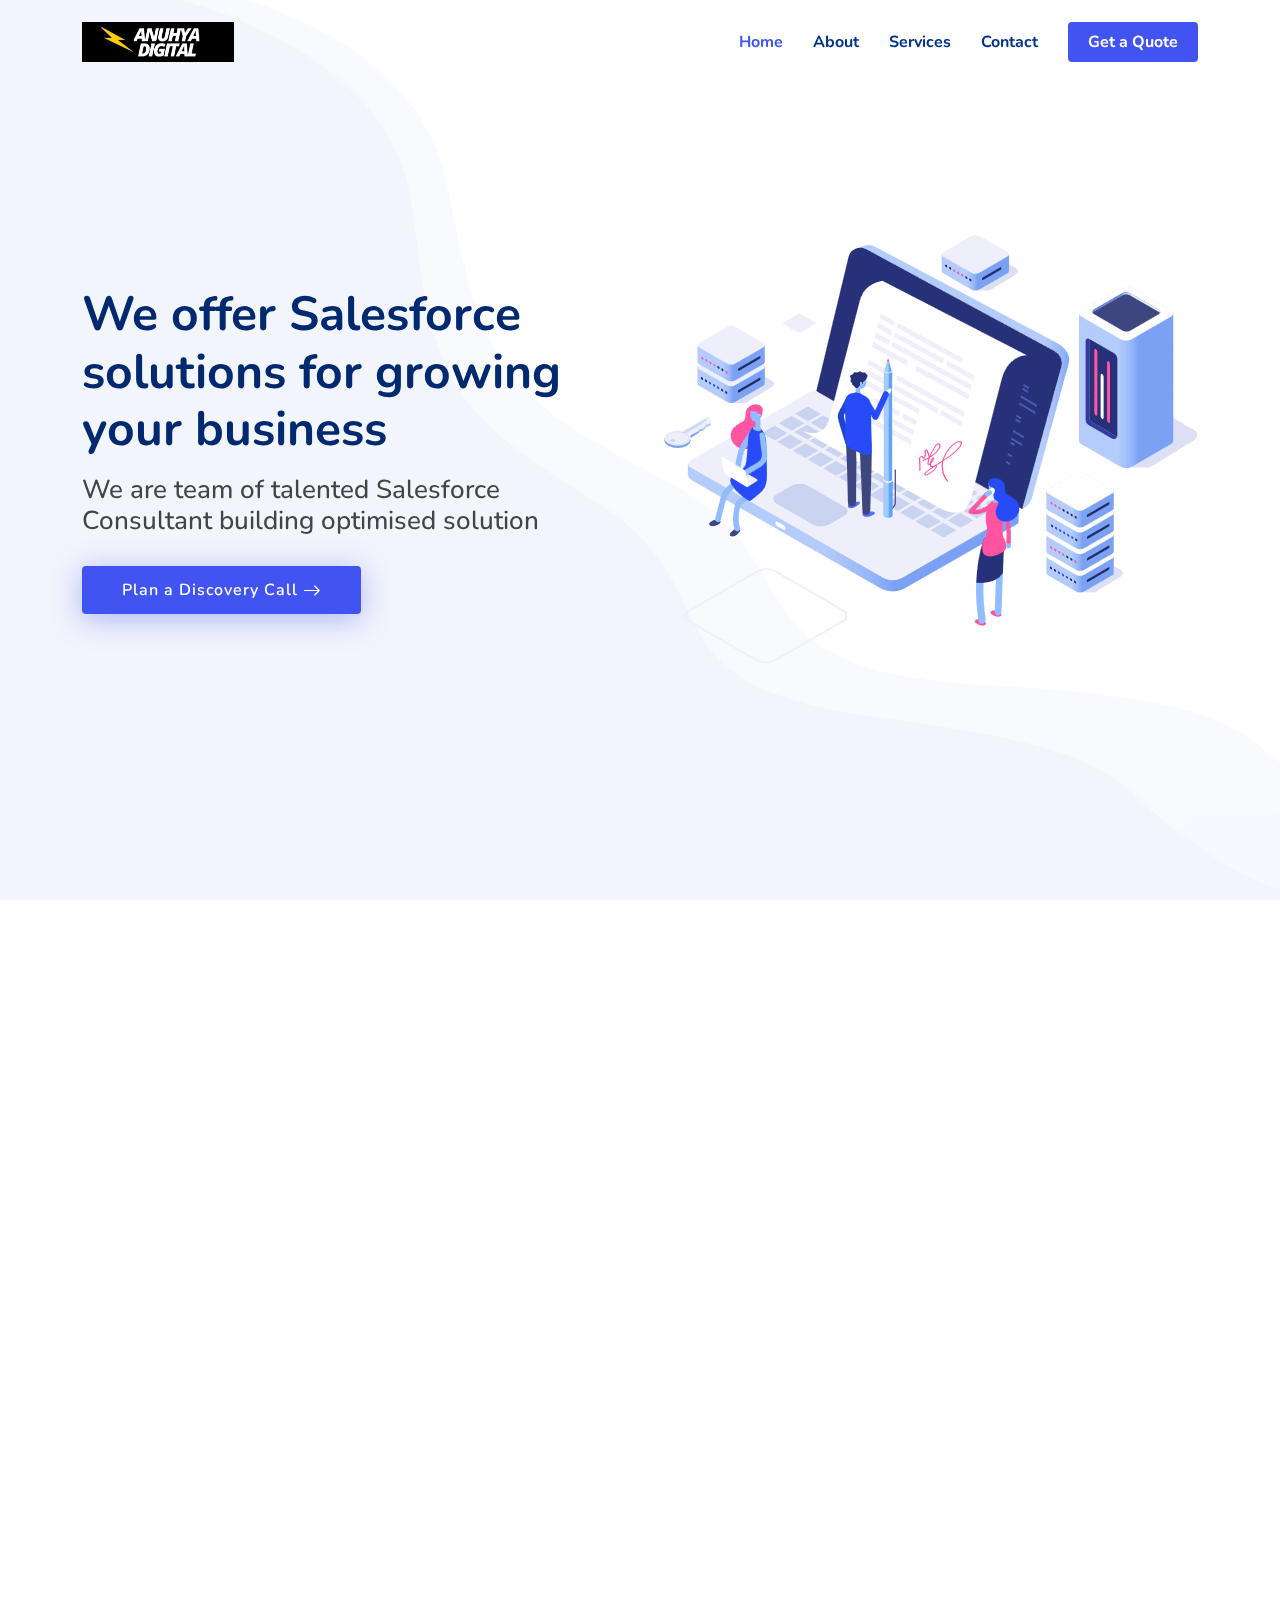
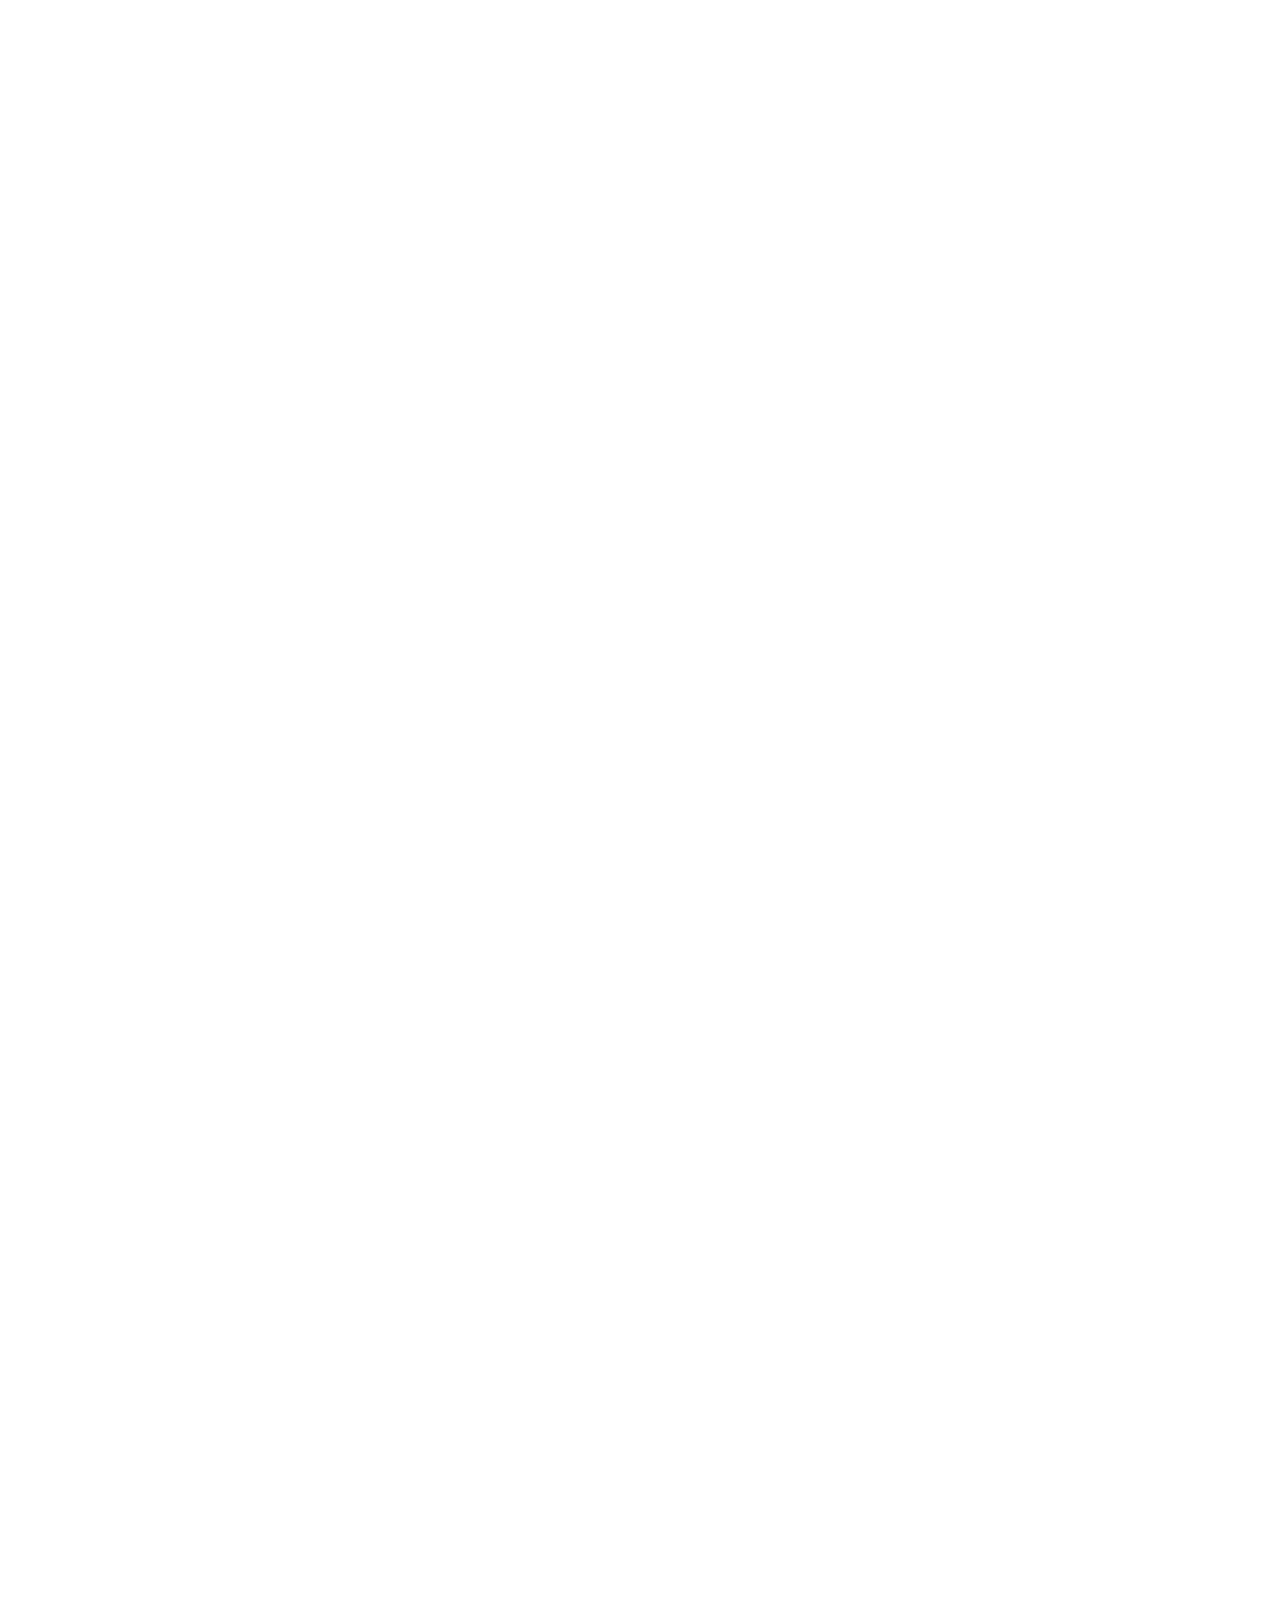
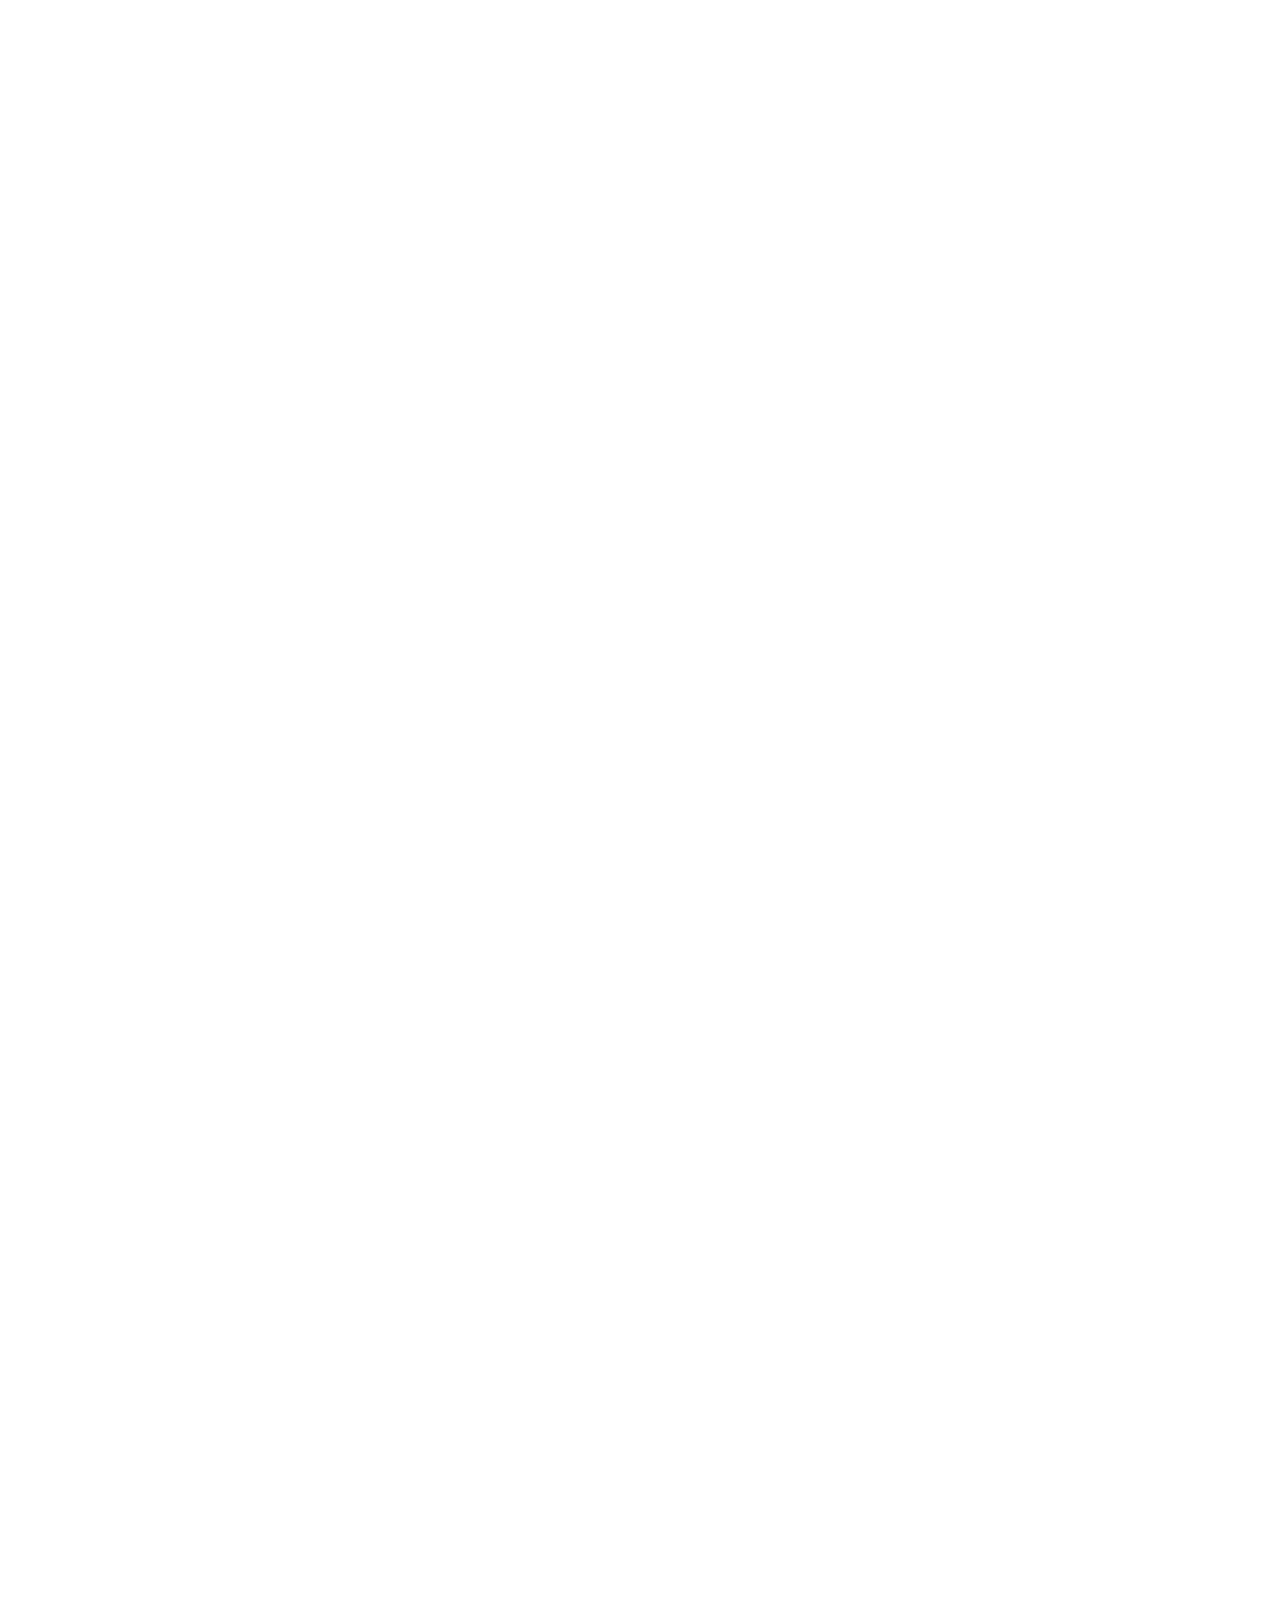
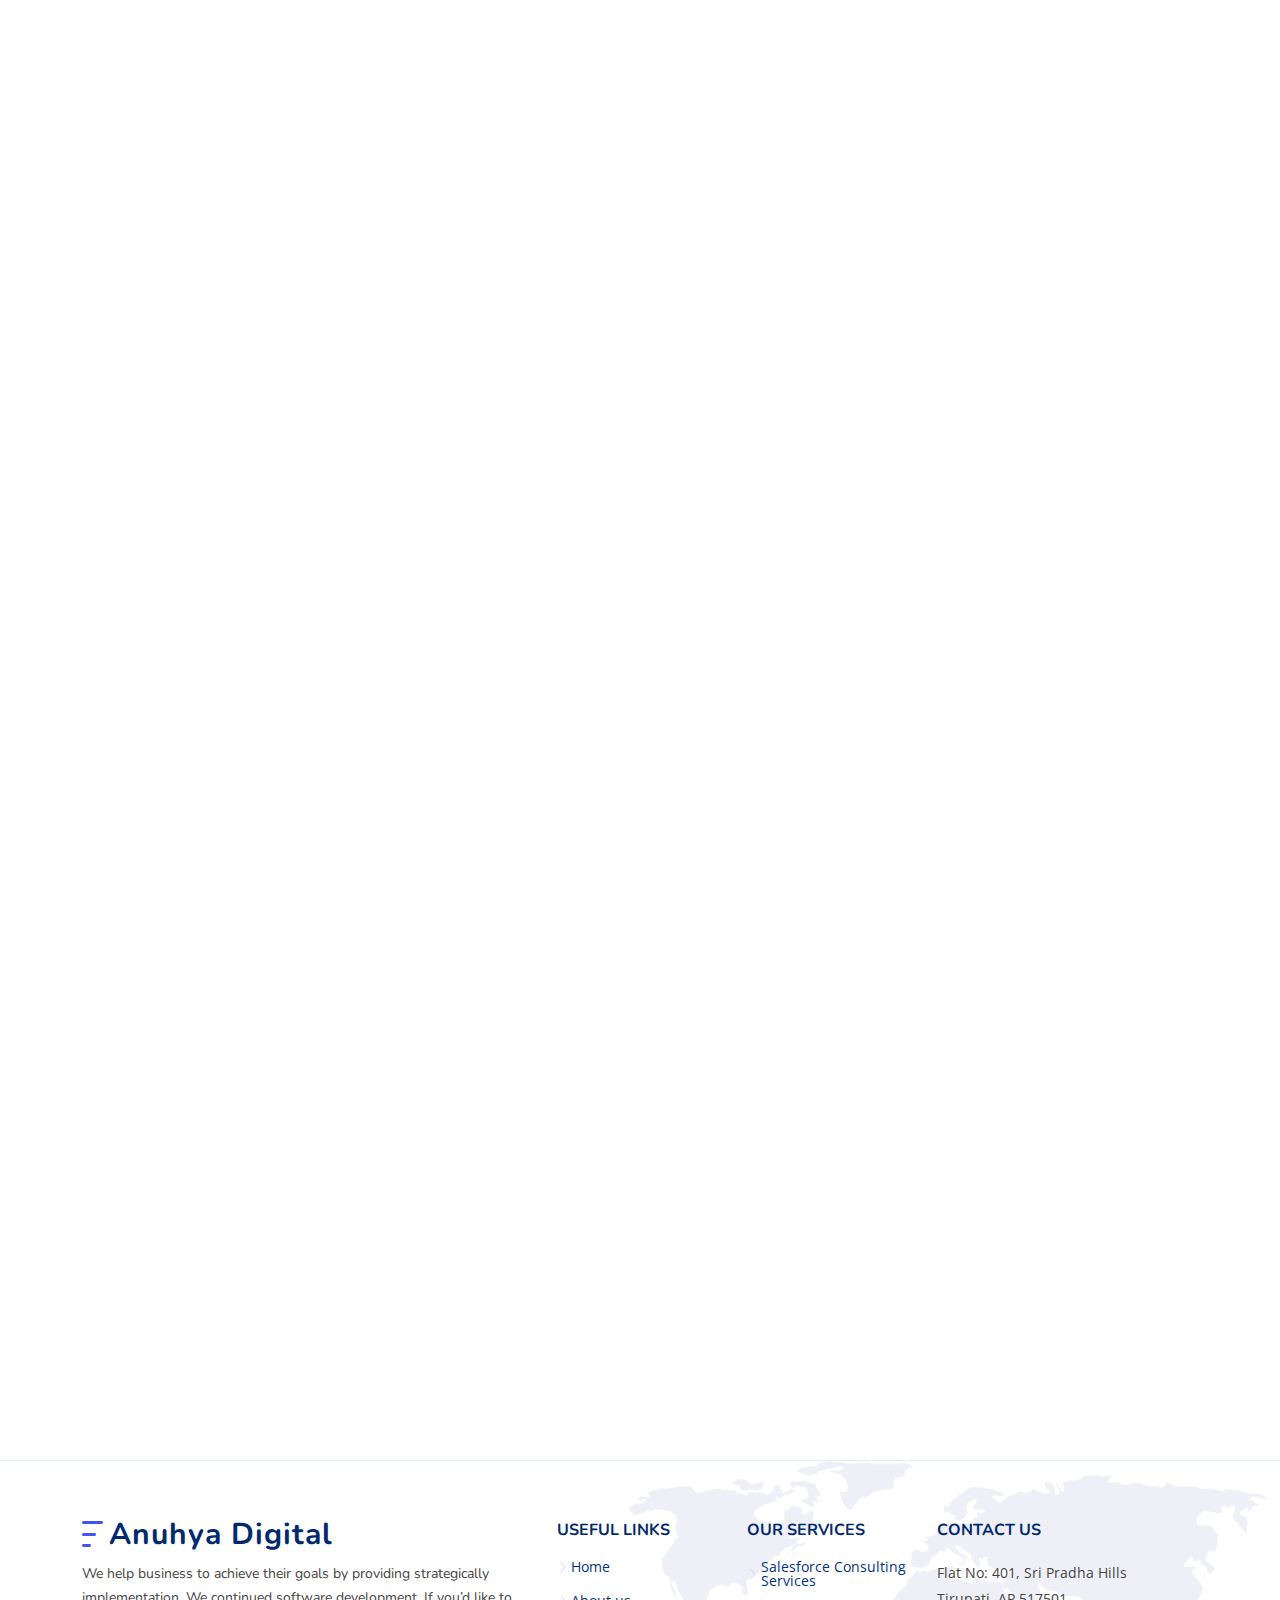
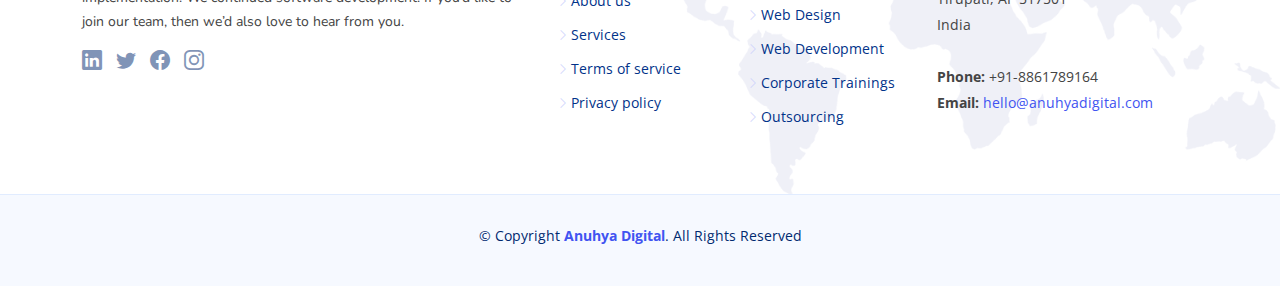
==== commit 2cb3ab68: "pushing form css" ====
--- a/index.html
+++ b/index.html
@@ -25,7 +25,7 @@
 
   <!-- Template Main CSS File -->
   <link href="assets/css/style.css" rel="stylesheet">
-
+  <META HTTP-EQUIV="Content-type" CONTENT="text/html; charset=UTF-8">
 </head>
 
 <body>
@@ -44,8 +44,8 @@
           <li><a class="nav-link scrollto active" href="#hero">Home</a></li>
           <li><a class="nav-link scrollto" href="#about">About</a></li>
           <li><a class="nav-link scrollto" href="#services">Services</a></li>
-         <!-- <li><a class="nav-link scrollto" href="#portfolio">Portfolio</a></li> -->
-          <li><a class="nav-link scrollto" href="#team">Team</a></li>                   
+         <!-- <li><a class="nav-link scrollto" href="#portfolio">Portfolio</a></li> 
+          <li><a class="nav-link scrollto" href="#team">Team</a></li>       -->            
          
          <!-- 
           <li class="dropdown"><a href="#"><span>Drop Down</span> <i class="bi bi-chevron-down"></i></a>
@@ -68,7 +68,7 @@
           -->
           <li><a class="nav-link scrollto" href="#contact">Contact</a></li>
          <!-- <li><a href="blog.html">Blog</a></li> -->
-          <li><a class="getstarted scrollto" href="#about">Get a Quote</a></li>
+          <li><a class="getstarted scrollto" href="#contact">Get a Quote</a></li>
         </ul>
         <i class="bi bi-list mobile-nav-toggle"></i>
       </nav><!-- .navbar -->
@@ -86,7 +86,7 @@
           <h2 data-aos="fade-up" data-aos-delay="400">We are team of talented Salesforce Consultant building optimised solution</h2>
           <div data-aos="fade-up" data-aos-delay="600">
             <div class="text-center text-lg-start">
-              <a href="#about" class="btn-get-started scrollto d-inline-flex align-items-center justify-content-center align-self-center">
+              <a href="#contact" class="btn-get-started scrollto d-inline-flex align-items-center justify-content-center align-self-center">
                 <span>Plan a Discovery Call</span>
                 <i class="bi bi-arrow-right"></i>
               </a>
@@ -140,7 +140,7 @@
 
         <header class="section-header">
           <h2>Our Values</h2>
-          <p style="font-size: 20px; line-height: 20px; text-align: justify;">
+          <p style="font-size: 16px; line-height: 20px; text-align: justify;">
             As a Salesforce consulting company, we are committed to upholding a set of core values that guide our actions and decisions every day. We believe that by staying 
             true to these values, we can provide the best possible service to our clients and make a positive impact in our communities.
           </p>
@@ -436,7 +436,7 @@
 
         <header class="section-header">
           <h2>Services</h2>
-          <p style="font-size: 25px; line-height: 25px; text-align: justify;">We’re an agency that runs remarkably successful deployments in the most
+          <p style="font-size: 16px; line-height: 20px; text-align: justify;">We’re an agency that runs remarkably successful deployments in the most
             competitive sectors, using a unique blend of technical and creative expertise</p>
         </header>
 
@@ -446,7 +446,10 @@
             <div class="service-box blue">
               <i class="ri-discuss-line icon"></i>
               <h3>Salesforce Sales Cloud</h3>
-              <p>Provident nihil minus qui consequatur non omnis maiores. Eos accusantium minus dolores iure perferendis tempore et consequatur.</p>
+              <p>
+                Salesforce Sales cloud can helps clients to grow accounts faster and find new customers and helps closing deals. 
+                Our team will helps to setup a personalized salesforce consulting services and providing implementation to clients .
+              </p>
               <a href="#" class="read-more"><span>Read More</span> <i class="bi bi-arrow-right"></i></a>
             </div>
           </div>
@@ -455,7 +458,10 @@
             <div class="service-box orange">
               <i class="ri-discuss-line icon"></i>
               <h3>Salesforce Service Cloud</h3>
-              <p>Ut autem aut autem non a. Sint sint sit facilis nam iusto sint. Libero corrupti neque eum hic non ut nesciunt dolorem.</p>
+              <p>
+                Salesforce Service cloud helps to resolve customer cases and help them to resolve queries and issue raised by users. 
+                Our team will helps in case management to resolve customer case with multiple channel support Resolve your customer cases and help them to be happy.
+              </p>
               <a href="#" class="read-more"><span>Read More</span> <i class="bi bi-arrow-right"></i></a>
             </div>
           </div>
@@ -464,7 +470,10 @@
             <div class="service-box green">
               <i class="ri-discuss-line icon"></i>
               <h3>Salesforce Community Cloud</h3>
-              <p>Ut excepturi voluptatem nisi sed. Quidem fuga consequatur. Minus ea aut. Vel qui id voluptas adipisci eos earum corrupti.</p>
+              <p>
+                Salesforce Community cloud helps to connect with your customer, partner and employees resolve their problems with power of Salesforce community cloud. 
+                our team helps to create a community for your company exclusive.
+              </p>
               <a href="#" class="read-more"><span>Read More</span> <i class="bi bi-arrow-right"></i></a>
             </div>
           </div>
@@ -473,7 +482,10 @@
             <div class="service-box red">
               <i class="ri-discuss-line icon"></i>
               <h3>Salesforce Non Profit Cloud</h3>
-              <p>Non et temporibus minus omnis sed dolor esse consequatur. Cupiditate sed error ea fuga sit provident adipisci neque.</p>
+              <p>
+                Salesforce Nonprofit Cloud is to help non-profit organizations maximize their impact, improve their operations, and achieve their mission of making
+                 a positive difference in the world.
+              </p>
               <a href="#" class="read-more"><span>Read More</span> <i class="bi bi-arrow-right"></i></a>
             </div>
           </div>
@@ -482,7 +494,9 @@
             <div class="service-box purple">
               <i class="ri-discuss-line icon"></i>
               <h3>Salesforce Field Service Cloud</h3>
-              <p>Cumque et suscipit saepe. Est maiores autem enim facilis ut aut ipsam corporis aut. Sed animi at autem alias eius labore.</p>
+              <p>
+                Salesforce Financial Service Cloud is to help financial institutions deliver exceptional customer experiences, achieve operational excellence, and grow their businesses.
+              </p>
               <a href="#" class="read-more"><span>Read More</span> <i class="bi bi-arrow-right"></i></a>
             </div>
           </div>
@@ -491,7 +505,9 @@
             <div class="service-box pink">
               <i class="ri-discuss-line icon"></i>
               <h3>Tableau CRM</h3>
-              <p>Hic molestias ea quibusdam eos. Fugiat enim doloremque aut neque non et debitis iure. Corrupti recusandae ducimus enim.</p>
+              <p>
+                Tableau CRM is to help organizations unlock the full potential of their data, make data-driven decisions, 
+                and drive business growth and success.</p>
               <a href="#" class="read-more"><span>Read More</span> <i class="bi bi-arrow-right"></i></a>
             </div>
           </div>
@@ -500,7 +516,10 @@
             <div class="service-box red">
               <i class="ri-discuss-line icon"></i>
               <h3>Web Design</h3>
-              <p>Non et temporibus minus omnis sed dolor esse consequatur. Cupiditate sed error ea fuga sit provident adipisci neque.</p>
+              <p>
+                Create websites that deliver a positive user experience, drive business growth and success, and contribute to the overall 
+                online presence and reputation of the business.
+              </p>
               <a href="#" class="read-more"><span>Read More</span> <i class="bi bi-arrow-right"></i></a>
             </div>
           </div>
@@ -509,7 +528,10 @@
             <div class="service-box purple">
               <i class="ri-discuss-line icon"></i>
               <h3>SEO</h3>
-              <p>Cumque et suscipit saepe. Est maiores autem enim facilis ut aut ipsam corporis aut. Sed animi at autem alias eius labore.</p>
+              <p>
+                SEO is to make a website or webpage more visible, relevant, and authoritative to search engines, 
+                ultimately leading to increased traffic, engagement, and conversions.
+              </p>
               <a href="#" class="read-more"><span>Read More</span> <i class="bi bi-arrow-right"></i></a>
             </div>
           </div>
@@ -518,7 +540,10 @@
             <div class="service-box pink">
               <i class="ri-discuss-line icon"></i>
               <h3>Social Media Marketing</h3>
-              <p>Hic molestias ea quibusdam eos. Fugiat enim doloremque aut neque non et debitis iure. Corrupti recusandae ducimus enim.</p>
+              <p>
+                Social Media Marketing is to leverage the power of social media to achieve business objectives, 
+                such as increased brand awareness, customer loyalty, and revenue growth.
+              </p>
               <a href="#" class="read-more"><span>Read More</span> <i class="bi bi-arrow-right"></i></a>
             </div>
           </div>
@@ -624,12 +649,12 @@
               <div class="accordion-item">
                 <h2 class="accordion-header">
                   <button class="accordion-button collapsed" type="button" data-bs-toggle="collapse" data-bs-target="#faq-content-1">
-                    Non consectetur a erat nam at lectus urna duis?
+                    What services do you provide as a Salesforce consulting vendor?
                   </button>
                 </h2>
                 <div id="faq-content-1" class="accordion-collapse collapse" data-bs-parent="#faqlist1">
                   <div class="accordion-body">
-                    Feugiat pretium nibh ipsum consequat. Tempus iaculis urna id volutpat lacus laoreet non curabitur gravida. Venenatis lectus magna fringilla urna porttitor rhoncus dolor purus non.
+                    Salesforce consulting vendors provide services related to Salesforce implementation, customization, integration, training, support, and maintenance to help businesses optimize their use of the Salesforce platform.
                   </div>
                 </div>
               </div>
@@ -637,12 +662,12 @@
               <div class="accordion-item">
                 <h2 class="accordion-header">
                   <button class="accordion-button collapsed" type="button" data-bs-toggle="collapse" data-bs-target="#faq-content-2">
-                    Feugiat scelerisque varius morbi enim nunc faucibus a pellentesque?
+                    What is your experience with Salesforce implementations?
                   </button>
                 </h2>
                 <div id="faq-content-2" class="accordion-collapse collapse" data-bs-parent="#faqlist1">
                   <div class="accordion-body">
-                    Dolor sit amet consectetur adipiscing elit pellentesque habitant morbi. Id interdum velit laoreet id donec ultrices. Fringilla phasellus faucibus scelerisque eleifend donec pretium. Est pellentesque elit ullamcorper dignissim. Mauris ultrices eros in cursus turpis massa tincidunt dui.
+                    We worked on a variety of Salesforce implementation projects and have accumulated a wealth of knowledge and best practices for successful Salesforce implementation
                   </div>
                 </div>
               </div>
@@ -650,12 +675,12 @@
               <div class="accordion-item">
                 <h2 class="accordion-header">
                   <button class="accordion-button collapsed" type="button" data-bs-toggle="collapse" data-bs-target="#faq-content-3">
-                    Dolor sit amet consectetur adipiscing elit pellentesque habitant morbi?
+                    How do you approach customizing Salesforce to meet our specific business needs?
                   </button>
                 </h2>
                 <div id="faq-content-3" class="accordion-collapse collapse" data-bs-parent="#faqlist1">
                   <div class="accordion-body">
-                    Eleifend mi in nulla posuere sollicitudin aliquam ultrices sagittis orci. Faucibus pulvinar elementum integer enim. Sem nulla pharetra diam sit amet nisl suscipit. Rutrum tellus pellentesque eu tincidunt. Lectus urna duis convallis convallis tellus. Urna molestie at elementum eu facilisis sed odio morbi quis
+                    At Anuhya Digital, We ensure that the customizations are aligned with the business needs and goals, improve efficiency, and enhance the user experience
                   </div>
                 </div>
               </div>
@@ -671,12 +696,13 @@
               <div class="accordion-item">
                 <h2 class="accordion-header">
                   <button class="accordion-button collapsed" type="button" data-bs-toggle="collapse" data-bs-target="#faq2-content-1">
-                    Ac odio tempor orci dapibus. Aliquam eleifend mi in nulla?
+                    How do you ensure data security and privacy in Salesforce implementations?
                   </button>
                 </h2>
                 <div id="faq2-content-1" class="accordion-collapse collapse" data-bs-parent="#faqlist2">
                   <div class="accordion-body">
-                    Dolor sit amet consectetur adipiscing elit pellentesque habitant morbi. Id interdum velit laoreet id donec ultrices. Fringilla phasellus faucibus scelerisque eleifend donec pretium. Est pellentesque elit ullamcorper dignissim. Mauris ultrices eros in cursus turpis massa tincidunt dui.
+                    We provide insights into the vendor's approach to ensure that data in Salesforce is secure and protected from unauthorized access, loss, or misuse
+                    and We are compliance with privacy regulations such as GDPR and CCPA, and demonstrate how they protect personal data and ensure privacy for their clients.
                   </div>
                 </div>
               </div>
@@ -684,12 +710,12 @@
               <div class="accordion-item">
                 <h2 class="accordion-header">
                   <button class="accordion-button collapsed" type="button" data-bs-toggle="collapse" data-bs-target="#faq2-content-2">
-                    Tempus quam pellentesque nec nam aliquam sem et tortor consequat?
+                    What is your pricing model for Salesforce consulting services?
                   </button>
                 </h2>
                 <div id="faq2-content-2" class="accordion-collapse collapse" data-bs-parent="#faqlist2">
                   <div class="accordion-body">
-                    Molestie a iaculis at erat pellentesque adipiscing commodo. Dignissim suspendisse in est ante in. Nunc vel risus commodo viverra maecenas accumsan. Sit amet nisl suscipit adipiscing bibendum est. Purus gravida quis blandit turpis cursus in
+                    We offer two types of pricing models - hourly rates and fixed-price contracts.
                   </div>
                 </div>
               </div>
@@ -697,12 +723,12 @@
               <div class="accordion-item">
                 <h2 class="accordion-header">
                   <button class="accordion-button collapsed" type="button" data-bs-toggle="collapse" data-bs-target="#faq2-content-3">
-                    Varius vel pharetra vel turpis nunc eget lorem dolor?
+                    How long does it typically take to complete a Salesforce implementation project?
                   </button>
                 </h2>
                 <div id="faq2-content-3" class="accordion-collapse collapse" data-bs-parent="#faqlist2">
                   <div class="accordion-body">
-                    Laoreet sit amet cursus sit amet dictum sit amet justo. Mauris vitae ultricies leo integer malesuada nunc vel. Tincidunt eget nullam non nisi est sit amet. Turpis nunc eget lorem dolor sed. Ut venenatis tellus in metus vulputate eu scelerisque. Pellentesque diam volutpat commodo sed egestas egestas fringilla phasellus faucibus. Nibh tellus molestie nunc non blandit massa enim nec.
+                    Our timeline may vary depending on the project size, complexity, and requirements, a small Salesforce implementation project can typically take around 6-8 weeks to complete.
                   </div>
                 </div>
               </div>
@@ -899,12 +925,10 @@
                   <i class="bi bi-star-fill"></i><i class="bi bi-star-fill"></i><i class="bi bi-star-fill"></i><i class="bi bi-star-fill"></i><i class="bi bi-star-fill"></i>
                 </div>
                 <p style="text-align:justify">
-                  I was very pleased with Anuhya Digital on our non profit Salesforce consulting services and implementation. We already planning on working with him again 
-                  in the near future.
-                </p>
-                <p style="text-align:justify">I love team efficiency of anuhya digital 😍</p>
-                <h3>Sara Wilsson</h3>
-                <h4>Designer</h4>
+                  I was very pleased with Anuhya Digital on our non profit Salesforce consulting services and implementation. We already planning on working with him again in the near future. I love team efficiency of anuhya digital 😍 
+                </p>               
+                <h3>Richard</h3>
+                <h4>CEO</h4>
               </div>
             </div><!-- End testimonial item -->
 
@@ -918,15 +942,10 @@
                   <i class="bi bi-star-fill"></i>
                 </div>
                 <p style="text-align:justify">
-                  Enim nisi quem export duis labore cillum quae magna enim sint quorum nulla quem veniam duis minim tempor labore quem eram duis noster aute amet eram fore quis sint minim.
+                  Anuhya Digital is an excellent partner. The project lead stayed in constant contact with me throughout the project and is always available for quick and long discussion. Awesome work! 💪
                 </p>
-                <h3>Sara Wilsson</h3>
-                <h4>Designer</h4>
-                <div class="profile mt-auto">
-                <!--  <img src="assets/img/testimonials/testimonials-3.jpg" class="testimonial-img" alt=""> -->
-                  <h3>Jena Karlis</h3>
-                  <h4>Store Owner</h4>
-                </div>
+                <h3>Thomas Smith</h3>
+                <h4>VP Marketing</h4>
               </div>
             </div><!-- End testimonial item -->
 
@@ -936,10 +955,10 @@
                   <i class="bi bi-star-fill"></i><i class="bi bi-star-fill"></i><i class="bi bi-star-fill"></i><i class="bi bi-star-fill"></i><i class="bi bi-star-fill"></i>
                 </div>
                 <p style="text-align:justify">
-                  Fugiat enim eram quae cillum dolore dolor amet nulla culpa multos export minim fugiat minim velit minim dolor enim duis veniam ipsum anim magna sunt elit fore quem dolore labore illum veniam.
+                  Our new site is so much faster and easier to work with than my old site. It used to take me an hour or more to update a page and I would still sometimes screw things up. Awesome company!! 😎
                 </p>
-                <h3>Matt Brandon</h3>
-                <h4>Freelancer</h4>
+                <h3>Elosie Smith</h3>
+                <h4>CFO</h4>
               </div>
             </div>
             <!-- End testimonial item -->
@@ -950,10 +969,10 @@
                   <i class="bi bi-star-fill"></i><i class="bi bi-star-fill"></i><i class="bi bi-star-fill"></i><i class="bi bi-star-fill"></i><i class="bi bi-star-fill"></i>
                 </div>
                 <p style="text-align:justify">
-                  Quis quorum aliqua sint quem legam fore sunt eram irure aliqua veniam tempor noster veniam enim culpa labore duis sunt culpa nulla illum cillum fugiat legam esse veniam culpa fore nisi cillum quid.
+                  You are so easy to work with and understand our aesthetic and direction so well. Excellent team!! 🤗
                 </p>
-                <h3>Sara Wilsson</h3>
-                <h4>Designer</h4>
+                <h3>Ernest Smith</h3>
+                <h4>CTO</h4>
               </div>
             </div>
             <!-- End testimonial item -->
@@ -966,6 +985,7 @@
     <!-- End Testimonials Section -->
 
     <!-- ======= Team Section ======= -->
+    <!--
     <section id="team" class="team">
 
       <div class="container" data-aos="fade-up">
@@ -1057,9 +1077,12 @@
 
       </div>
 
-    </section><!-- End Team Section -->
+    </section>
+    -->
+    <!-- End Team Section -->
 
     <!-- ======= Clients Section ======= -->
+    <!--
     <section id="clients" class="clients">
 
       <div class="container" data-aos="fade-up">
@@ -1084,7 +1107,9 @@
         </div>
       </div>
 
-    </section><!-- End Clients Section -->
+    </section>
+    -->
+    <!-- End Clients Section -->
 
     <!-- ======= Recent Blog Posts Section ======= -->
     <!--
@@ -1153,8 +1178,8 @@
                 <div class="info-box">
                   <i class="bi bi-geo-alt"></i>
                   <h3>Address</h3>
-                  <p>Flat No: 401, <br/> Sri Pradha Hills <br>
-                    Tirupati, AP 517501<br>
+                  <p>Flat No: 401, Sri Pradha Hills,
+                    Tirupati, AP 517501,
                     India </p>
                 </div>
               </div>
@@ -1162,6 +1187,7 @@
                 <div class="info-box">
                   <i class="bi bi-telephone"></i>
                   <h3>Call Us</h3>
+                  <p> / Whatsapp</p>
                   <p>+91-8861789164</p>
                 </div>
               </div>
@@ -1169,7 +1195,8 @@
                 <div class="info-box">
                   <i class="bi bi-envelope"></i>
                   <h3>Email Us</h3>
-                  <p>hello@anuhyadigital.com</p>
+                  <p>For Sales : hello@anuhyadigital.com</p>
+                  <p> For Jobs : Careers@anuhyadigital.com</p>
                 </div>
               </div>
               <div class="col-md-6">
@@ -1183,24 +1210,79 @@
 
           </div>
 
-          <div class="col-lg-6">
+          <div class="col-lg-6 php-email-form">
+            <form action="https://webto.salesforce.com/servlet/servlet.WebToLead?encoding=UTF-8" method="POST">
+
+              <input type=hidden name="oid" value="00D2x000004uBnW">
+              <input type=hidden name="retURL" value="https://anuhyadigital.com/thank-you.html">
+              
+              <!--  ----------------------------------------------------------------------  -->
+              <!--  NOTE: These fields are optional debugging elements. Please uncomment    -->
+              <!--  these lines if you wish to test in debug mode.                          -->
+              <!--  <input type="hidden" name="debug" value=1>                              -->
+              <!--  <input type="hidden" name="debugEmail"                                  -->
+              <!--  value="anuhyadigital@gmail.com">                                        -->
+              <!--  ----------------------------------------------------------------------  -->
+              <div class="row gy-4">
+                <div class="col-md-6">
+              <input  id="first_name" maxlength="40" name="first_name" size="30" type="text" placeholder="Your First Name"/><br>    
+              </div>
+              <div class="col-md-6">   
+              <input  id="last_name" maxlength="80" name="last_name" size="30" type="text" placeholder="Your Last Name" required/><br>
+              </div>
+              <div class="col-md-6">
+              <input  id="email" maxlength="80" name="email" size="30" type="text" placeholder="Your Email"required/><br>
+              </div>
+              <div class="col-md-6">
+                <input  id="phone" maxlength="40" name="phone" size="30" type="text" placeholder="Your phone number"/><br>
+              </div>
+              <div class="col-md-12">
+              <input  id="company" maxlength="40" name="company" size="40" type="text" placeholder="Add your company name"/><br>
+            </div>
+              <div class="col-md-12">
+             <input  id="00N2x000006WIXH" maxlength="20" name="00N2x000006WIXH" size="40" type="text" placeholder="Add your Linkedin URL"/><br>
+            </div>
+             <div class="col-md-12">
+              <input  id="00N2x000002rwFT" maxlength="80" name="00N2x000002rwFT" size="40" type="text" required placeholder="Add your Subject"/><br>
+            </div>
+              <div class="col-md-12">
+              <textarea  id="00N2x000002rwFn" name="00N2x000002rwFn" rows="3" type="text" wrap="soft" required placeholder="Add your queries" size="60"></textarea><br>
+            </div>
+              <div class="col-md-12">
+              <input type="submit" name="submit" class="button-web">
+            </div>
+              </div>
+              </form>
+              
+
+
+
+          <!--
             <form action="forms/contact.php" method="post" class="php-email-form">
               <div class="row gy-4">
 
                 <div class="col-md-6">
-                  <input type="text" name="name" class="form-control" placeholder="Your Name" required>
+                  <input type="text" name="first_name" class="form-control" placeholder="Your First Name" required id="first_name">
                 </div>
 
                 <div class="col-md-6 ">
-                  <input type="email" class="form-control" name="email" placeholder="Your Email" required>
+                  <input type="text" class="form-control" name="last_name" placeholder="Your Last Name" required id="last_name">
+                </div>
+
+                <div class="col-md-6">
+                  <input type="text" name="phone" class="form-control" placeholder="Your Phone Number" required id="phone">
+                </div>
+
+                <div class="col-md-6 ">
+                  <input type="email" class="form-control" name="email" placeholder="Your Email" required id="email">
                 </div>
 
                 <div class="col-md-12">
-                  <input type="text" class="form-control" name="subject" placeholder="Subject" required>
+                  <input type="text" class="form-control" name="subject" placeholder="Subject" required id="00N2x000002rwFT">
                 </div>
 
                 <div class="col-md-12">
-                  <textarea class="form-control" name="message" rows="6" placeholder="Message" required></textarea>
+                  <textarea class="form-control" name="description" rows="6" placeholder="Description" required></textarea>
                 </div>
 
                 <div class="col-md-12 text-center">
@@ -1213,7 +1295,7 @@
 
               </div>
             </form>
-
+              -->
           </div>
 
         </div>
@@ -1226,7 +1308,7 @@
 
   <!-- ======= Footer ======= -->
   <footer id="footer" class="footer">
-
+    <!--
     <div class="footer-newsletter">
       <div class="container">
         <div class="row justify-content-center">
@@ -1242,7 +1324,7 @@
         </div>
       </div>
     </div>
-
+-->
     <div class="footer-top">
       <div class="container">
         <div class="row gy-4">
@@ -1253,10 +1335,10 @@
             </a>
             <p>We help business to achieve their goals by providing strategically implementation. We continued software development. If you’d like to join our team, then we’d also love to hear from you.</p>
             <div class="social-links mt-3">
-              <a href="#" class="twitter"><i class="bi bi-twitter"></i></a>
+              <a href="https://www.linkedin.com/company/anuhya-digital" class="linkedin"><i class="bi bi-linkedin"></i></a>
+              <a href="https://twitter.com/anuhyadigital" class="twitter"><i class="bi bi-twitter"></i></a>
               <a href="#" class="facebook"><i class="bi bi-facebook"></i></a>
               <a href="#" class="instagram"><i class="bi bi-instagram"></i></a>
-              <a href="#" class="linkedin"><i class="bi bi-linkedin"></i></a>
             </div>
           </div>
 
@@ -1300,7 +1382,7 @@
 
     <div class="container">
       <div class="copyright">
-        &copy; Copyright <strong><span>Anuhya Digial</span></strong>. All Rights Reserved
+        &copy; Copyright <strong><span><a href="/">Anuhya Digital</a></span></strong>. All Rights Reserved
       </div>
       <div class="credits">
         <!-- All the links in the footer should remain intact. -->
--- a/assets/css/style.css
+++ b/assets/css/style.css
@@ -2394,4 +2394,18 @@
   text-align: center;
   font-size: 13px;
   color: #012970;
+}
+
+/* Salesforce Web to Lead From */
+
+textarea {
+  width: 335px;
+  height: 100px;
+}
+
+
+.button-web{
+  background-color: #4154f1;
+  color: white;
+  width: 150px;
 }